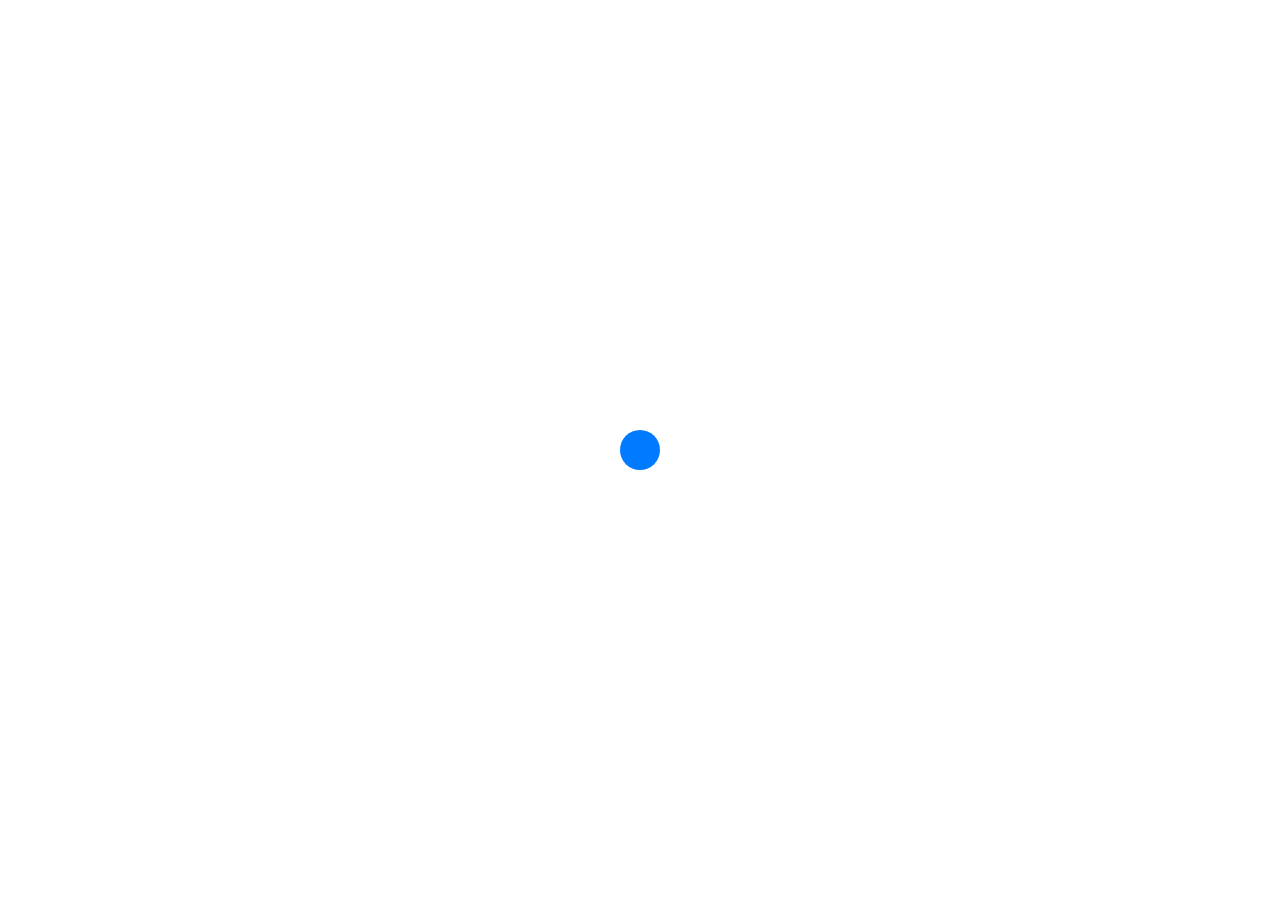
==== index.html @ 7bbad63c "initial commit" ====
<!doctype html>
<html class="no-js" lang="en">

<head>
    <meta charset="utf-8">
    <meta http-equiv="x-ua-compatible" content="ie=edge">
    <title>Card</title>
    <meta name="description" content="Testing cards">
    <meta name="viewport" content="width=device-width, initial-scale=1">
    <link rel="stylesheet" href="https://maxcdn.bootstrapcdn.com/bootstrap/4.0.0-beta/css/bootstrap.min.css" integrity="sha384-/Y6pD6FV/Vv2HJnA6t+vslU6fwYXjCFtcEpHbNJ0lyAFsXTsjBbfaDjzALeQsN6M" crossorigin="anonymous">
    <link rel="stylesheet" href="https://maxcdn.bootstrapcdn.com/font-awesome/4.7.0/css/font-awesome.min.css">
    <link rel="stylesheet" href="css/lib.min.css">
    <link rel="stylesheet" href="css/styles.css">
</head>

<body>
<div class="loader"><div class="page-loader"></div></div>

<!-- Page Content -->
<div class="page-content">
    <!-- Content -->
    <div class="content clearfix">

        <!-- Cards -->
        <div id="cards" class="container mb-2" style="padding-bottom: 1px">
            <div class="section-title col-lg-8 col-md-10 ml-auto mr-auto">
                <h3 class="mb-4 text-center">Card</h3>
            </div>

            <div class="col-md-12 ml-auto mr-auto">
                <div class="row">
                    <div class="col-lg-4 col-md-6 col-sm-12 mb-4 sm-hidden">
                    </div>

                    <div class="col-lg-4 col-md-6 col-sm-12 mb-3 sm-hidden">
                        <div class="card">
                            <img class="card-img-top" src="images/2.jpg" alt="Card image cap">
                            <div class="card-body">
                                <h4 class="card-title">Article Title</h4>
                                <span class="badge mr-2 mb-2 badge-pill badge-success">⌚3:50 PM</span>
                                <span class="badge mr-2 mb-2 badge-pill badge-info">👦Faizan Ejaz</span>
                                <p class="card-text mb-1"> Okay so the father is to bless and placed
                                    in his length hid...</p>
                                <a href="#">Read More</a>
                                <div class="row mt-1 ml-1">
                                    <span class="badge mr-2 badge-squared badge-secondary">TAG</span>
                                    <span class="badge mr-2 badge-squared badge-secondary">TAG</span>
                                    <span class="badge mr-2 badge-squared badge-secondary">TAG</span>
                                </div>
                            </div>
                        </div>
                    </div>

                    <div class="col-lg-4 col-md-6 col-sm-12 mb-4 sm-hidden">
                        
                    </div>

                </div>
            </div>
        </div>



            <div class="mb-5">
                <!-- Trigger -->
                <button type="button" class="btn btn-primary btn-pill btn-lg d-table ml-auto mr-auto" data-toggle="modal" data-target="#exampleModal">
                    ✋ Click Me!
                </button>


<!-- footer -->
    <footer class="main-footer py-5">
        <p class="text-muted text-center small p-0 mb-4">&copy;</p>
        <div class="social d-table ml-auto mr-auto">
            <a class="twitter mx-3 h4" href="" target="_blank">
                <i class="fa fa-twitter"></i>
                <span class="sr-only">View our Twitter Profile</span>
            </a>
            <a class="facebook mx-3 h4" href="" target="_blank">
                <i class="fa fa-facebook"></i>
                <span class="sr-only">View our Facebook Profile <span>
            </a>
            <a class="github mx-3 h4" href="" target="_blank">
                <i class="fa fa-instagram"></i>
                <span class="sr-only">View our Instagram Profile</span>
            </a>
        </div>
    </footer>
</div>

<!-- JavaScript -->
<script src="https://code.jquery.com/jquery-3.2.1.min.js" integrity="sha256-hwg4gsxgFZhOsEEamdOYGBf13FyQuiTwlAQgxVSNgt4=" crossorigin="anonymous"></script>
<script src="https://cdnjs.cloudflare.com/ajax/libs/popper.js/1.11.0/umd/popper.min.js" integrity="sha384-b/U6ypiBEHpOf/4+1nzFpr53nxSS+GLCkfwBdFNTxtclqqenISfwAzpKaMNFNmj4" crossorigin="anonymous"></script>
<script src="https://maxcdn.bootstrapcdn.com/bootstrap/4.0.0-beta/js/bootstrap.min.js" integrity="sha384-h0AbiXch4ZDo7tp9hKZ4TsHbi047NrKGLO3SEJAg45jXxnGIfYzk4Si90RDIqNm1" crossorigin="anonymous"></script>
<script src="js/lib.min.js"></script>
<script src="js/main.js"></script>

</body>
</html>
---- css/lib.min.css ----
@import url(https://fonts.googleapis.com/css?family=Poppins:300,400,500,600|Roboto+Mono);@media (max-width:575px){html{font-size:15px}}body{font-size:1rem;font-weight:300;color:#5a6169;background-color:#fff}a{color:#007bff;text-decoration:none}a:hover{color:#0056b3;text-decoration:underline}b,strong{font-weight:500}h1,h2,h3,h4,h5,h6{margin-top:0;margin-bottom:.5rem}.h1,.h2,.h3,.h4,.h5,.h6,h1,h2,h3,h4,h5,h6{margin-bottom:.75rem;font-family:Poppins,-apple-system,BlinkMacSystemFont,"Segoe UI",Roboto,"Helvetica Neue",Arial,sans-serif;font-weight:400;color:#212529}.h1,h1{font-size:3.052rem;letter-spacing:-.0625rem;line-height:3rem}.h2,h2{font-size:2.441rem;letter-spacing:-.0625rem;line-height:2.25rem}.h3,h3{font-size:1.953rem;line-height:2.25rem}.h4,h4{font-size:1.563rem;line-height:2rem}.h5,h5{font-size:1.25rem;line-height:1.5rem}.h6,h6{font-size:1rem;line-height:1.5rem}p+.h1,p+.h2,p+.h3,p+.h4,p+.h5,p+.h6,p+h1,p+h2,p+h3,p+h4,p+h5,p+h6{margin-top:2.25rem}.lead{line-height:1.875rem}.display-1,.display-2,.display-3,.display-4{margin-bottom:.75rem}.display-1{font-size:7.451rem;line-height:1}.display-2{font-size:5.96rem;line-height:1}.display-3{font-size:4.768rem;line-height:1}.display-4{font-size:3.815rem;line-height:1}p{margin-bottom:1.75rem}hr{margin-top:1.125rem;margin-bottom:1.125rem}.mark,mark{background-color:#fff09e}.blockquote{margin-bottom:.75rem;font-size:1.5rem}.blockquote-footer{font-size:1.125rem}.img-thumbnail{padding:0;border:none;border-radius:.375rem;box-shadow:none}.figure-img{margin-bottom:.75rem}.figure-caption{font-size:1rem}code,kbd,pre,samp{font-family:"Roboto Mono",Menlo,Monaco,Consolas,"Liberation Mono","Courier New",monospace}code{padding:.1875rem .8125rem;font-size:.75rem}kbd{padding:.1875rem .8125rem;font-size:.75rem;border-radius:.625rem;box-shadow:none}pre{margin-bottom:.75rem;font-size:.75rem;color:#212529;line-height:1.375rem}.table{margin-bottom:1.5rem}.table-striped tbody tr:nth-of-type(odd){background-color:#f7f8fb}.table-primary,.table-primary>td,.table-primary>th{background-color:#b8daff}.table-hover .table-primary:hover{background-color:#9fcdff}.table-hover .table-primary:hover>td,.table-hover .table-primary:hover>th{background-color:#9fcdff}.table-secondary,.table-secondary>td,.table-secondary>th{background-color:#d1d3d5}.table-hover .table-secondary:hover{background-color:#c4c6c9}.table-hover .table-secondary:hover>td,.table-hover .table-secondary:hover>th{background-color:#c4c6c9}.table-success,.table-success>td,.table-success>th{background-color:#beefd7}.table-hover .table-success:hover{background-color:#aaeaca}.table-hover .table-success:hover>td,.table-hover .table-success:hover>th{background-color:#aaeaca}.table-info,.table-info>td,.table-info>th{background-color:#b8ebf4}.table-hover .table-info:hover{background-color:#a2e5f1}.table-hover .table-info:hover>td,.table-hover .table-info:hover>th{background-color:#a2e5f1}.table-warning,.table-warning>td,.table-warning>th{background-color:#ffeab8}.table-hover .table-warning:hover{background-color:#ffe29f}.table-hover .table-warning:hover>td,.table-hover .table-warning:hover>th{background-color:#ffe29f}.table-danger,.table-danger>td,.table-danger>th{background-color:#eebec8}.table-hover .table-danger:hover{background-color:#e9aab7}.table-hover .table-danger:hover>td,.table-hover .table-danger:hover>th{background-color:#e9aab7}.table-light,.table-light>td,.table-light>th{background-color:#f9fafb}.table-hover .table-light:hover{background-color:#eaedf1}.table-hover .table-light:hover>td,.table-hover .table-light:hover>th{background-color:#eaedf1}.table-dark,.table-dark>td,.table-dark>th{background-color:#c1c2c3}.table-hover .table-dark:hover{background-color:#b4b5b6}.table-hover .table-dark:hover>td,.table-hover .table-dark:hover>th{background-color:#b4b5b6}.form-control{padding:.664rem 1rem;font-size:.95rem;line-height:1.125rem;color:#495057;border:1px solid #becad6;font-weight:300;border-radius:.375rem;transition:border-color 250ms cubic-bezier(.27,.01,.38,1.06),box-shadow 250ms cubic-bezier(.27,.01,.38,1.06)}.form-control:hover{border-color:#8fa4b8}.form-control:focus{color:#495057;border-color:#007bff;box-shadow:0 .313rem .719rem rgba(0,123,255,.1),0 .156rem .125rem rgba(0,0,0,.06)}.form-control:focus:hover{border-color:#007bff}.form-control::-webkit-input-placeholder{color:#868e96}.form-control:-ms-input-placeholder{color:#868e96}.form-control::placeholder{color:#868e96}.form-control:disabled,.form-control[readonly]{background-color:#f5f6f7}.form-control:disabled:hover,.form-control[readonly]:hover{cursor:not-allowed}select.form-control:hover{cursor:pointer}form .col-form-label,form .col-form-legend,form label{font-size:.95rem}form label:hover{cursor:pointer}.col-form-label{padding-top:calc(.664rem - 1px * 2);padding-bottom:calc(.664rem - 1px * 2)}.col-form-label-lg{padding-top:calc(.75rem - 1px * 2);padding-bottom:calc(.75rem - 1px * 2);font-size:1rem}.col-form-label-sm{padding-top:calc(.35rem - 1px * 2);padding-bottom:calc(.35rem - 1px * 2);font-size:.875rem}.col-form-legend{padding-top:.664rem;padding-bottom:.664rem}.form-control-plaintext{padding-top:.664rem;padding-bottom:.664rem;line-height:1.1;font-weight:300}.form-control-sm{padding:.35rem 1rem;font-size:.875rem;border-radius:.2rem}select.form-control-sm:not([size]):not([multiple]){height:calc(1.575rem + 2px)}.form-control-lg{padding:.75rem 1.75rem;font-size:1rem;border-radius:.5rem}select.form-control-lg:not([size]):not([multiple]){height:calc(2.5rem + 2px)}.form-check.disabled .form-check-label{color:#868e96}.form-check-label{padding-left:1.25rem}.form-check-input{margin-top:.313rem;margin-left:-1.25rem;margin-right:.313rem}.invalid-feedback{display:none;margin-top:.25rem;font-size:.875rem;color:#c4183c}.custom-select.is-valid,.form-control.is-valid,.was-validated .custom-select:valid,.was-validated .form-control:valid{border-color:#17c671;box-shadow:0 5px 11.5px rgba(23,198,113,.1)}.custom-select.is-valid:focus,.form-control.is-valid:focus,.was-validated .custom-select:valid:focus,.was-validated .form-control:valid:focus{box-shadow:0 5px 11.5px rgba(23,198,113,.1),0 1px 1px .1rem rgba(23,198,113,.2)}.custom-select.is-valid:focus:hover,.form-control.is-valid:focus:hover,.was-validated .custom-select:valid:focus:hover,.was-validated .form-control:valid:focus:hover{border-color:#17c671}.form-check-input.is-valid+.form-check-label,.was-validated .form-check-input:valid+.form-check-label{color:#17c671}.custom-control-input.is-valid~.custom-control-indicator,.was-validated .custom-control-input:valid~.custom-control-indicator{background-color:#57eca4;border-color:#2ae68b}.custom-control-input.is-valid~.custom-control-description,.was-validated .custom-control-input:valid~.custom-control-description{color:#17c671}.custom-select.is-valid,.was-validated .custom-select:valid{color:#17c671}.custom-file-input:focus.is-valid~.custom-file-control,.was-validated .custom-file-input:focus:valid~.custom-file-control{box-shadow:0 5px 11.5px rgba(23,198,113,.1),0 1px 1px .1rem rgba(23,198,113,.2)}.custom-file-input.is-valid~.custom-file-control,.was-validated .custom-file-input:valid~.custom-file-control{border-color:#17c671;box-shadow:0 5px 11.5px rgba(23,198,113,.1)}.custom-file-input.is-valid~.custom-file-control::before,.was-validated .custom-file-input:valid~.custom-file-control::before{background-color:#b3f6d5;border-color:#2ae68b;color:#17c671}.custom-file-input.is-valid~.custom-file-control::after,.was-validated .custom-file-input:valid~.custom-file-control::after{color:#17c671}.custom-toggle .custom-control-input:checked.is-valid~.custom-control-indicator,.was-validated .custom-toggle .custom-control-input:checked:valid~.custom-control-indicator{background:#17c671;border-color:transparent}.custom-toggle .custom-control-input:checked.is-valid~.custom-control-indicator:after,.was-validated .custom-toggle .custom-control-input:checked:valid~.custom-control-indicator:after{background:#fff}.custom-toggle .custom-control-input.is-valid~.custom-control-indicator,.was-validated .custom-toggle .custom-control-input:valid~.custom-control-indicator{background:#fff}.custom-toggle .custom-control-input.is-valid~.custom-control-indicator:after,.was-validated .custom-toggle .custom-control-input:valid~.custom-control-indicator:after{background:#eb8c95}.custom-select.is-invalid,.form-control.is-invalid,.was-validated .custom-select:invalid,.was-validated .form-control:invalid{border-color:#c4183c;box-shadow:0 5px 11.5px rgba(196,24,60,.1)}.custom-select.is-invalid:focus,.form-control.is-invalid:focus,.was-validated .custom-select:invalid:focus,.was-validated .form-control:invalid:focus{box-shadow:0 5px 11.5px rgba(196,24,60,.1),0 1px 1px .1rem rgba(196,24,60,.2)}.custom-select.is-invalid:focus:hover,.form-control.is-invalid:focus:hover,.was-validated .custom-select:invalid:focus:hover,.was-validated .form-control:invalid:focus:hover{border-color:#c4183c}.form-check-input.is-invalid+.form-check-label,.was-validated .form-check-input:invalid+.form-check-label{color:#c4183c}.custom-control-input.is-invalid~.custom-control-indicator,.was-validated .custom-control-input:invalid~.custom-control-indicator{background-color:#ea5876;border-color:#e52a51}.custom-control-input.is-invalid~.custom-control-description,.was-validated .custom-control-input:invalid~.custom-control-description{color:#c4183c}.custom-select.is-invalid,.was-validated .custom-select:invalid{color:#c4183c}.custom-file-input:focus.is-invalid~.custom-file-control,.was-validated .custom-file-input:focus:invalid~.custom-file-control{box-shadow:0 5px 11.5px rgba(196,24,60,.1),0 1px 1px .1rem rgba(196,24,60,.2)}.custom-file-input.is-invalid~.custom-file-control,.was-validated .custom-file-input:invalid~.custom-file-control{border-color:#c4183c;box-shadow:0 5px 11.5px rgba(196,24,60,.1)}.custom-file-input.is-invalid~.custom-file-control::before,.was-validated .custom-file-input:invalid~.custom-file-control::before{background-color:#f6b2c0;border-color:#e52a51;color:#c4183c}.custom-file-input.is-invalid~.custom-file-control::after,.was-validated .custom-file-input:invalid~.custom-file-control::after{color:#c4183c}.custom-toggle .custom-control-input:checked.is-invalid~.custom-control-indicator,.was-validated .custom-toggle .custom-control-input:checked:invalid~.custom-control-indicator{background:#17c671;border-color:transparent}.custom-toggle .custom-control-input:checked.is-invalid~.custom-control-indicator:after,.was-validated .custom-toggle .custom-control-input:checked:invalid~.custom-control-indicator:after{background:#fff}.custom-toggle .custom-control-input.is-invalid~.custom-control-indicator,.was-validated .custom-toggle .custom-control-input:invalid~.custom-control-indicator{background:#fff}.custom-toggle .custom-control-input.is-invalid~.custom-control-indicator:after,.was-validated .custom-toggle .custom-control-input:invalid~.custom-control-indicator:after{background:#eb8c95}.btn{font-weight:300;font-family:Poppins,-apple-system,BlinkMacSystemFont,"Segoe UI",Roboto,"Helvetica Neue",Arial,sans-serif;border:1px solid transparent;padding:.75rem 1.25rem;font-size:.875rem;line-height:1.1;border-radius:.375rem;transition:all 250ms cubic-bezier(.27,.01,.38,1.06)}.btn.hover,.btn:hover{cursor:pointer}.btn.disabled,.btn:disabled{box-shadow:none}.btn.btn-squared{border-radius:0}.btn.btn-pill{border-radius:50px}.btn-primary{background-color:#007bff;border-color:#007bff;box-shadow:none;color:#fff}.btn-primary:hover{color:#fff;background-color:#006fe6;border-color:#007bff;box-shadow:0 5px 15px rgba(0,0,0,.05),0 4px 10px rgba(0,123,255,.25)}.btn-primary.focus,.btn-primary:focus{box-shadow:0 0 0 3px rgba(0,123,255,.15),0 3px 15px rgba(0,123,255,.2),0 2px 5px rgba(0,0,0,.1)}.btn-primary.disabled,.btn-primary:disabled{background-color:#007bff;border-color:#007bff;box-shadow:none;cursor:not-allowed}.btn-primary.active,.btn-primary:active,.show>.btn-primary.dropdown-toggle{background-color:#006fe6;background-image:none;border-color:#0062cc;box-shadow:inset 0 .1875rem .625rem 0 #0062cc,inset 0 .0625rem .125rem 0 #0056b3}.btn-secondary{background-color:#5a6169;border-color:#5a6169;box-shadow:none;color:#fff}.btn-secondary:hover{color:#fff;background-color:#4e545b;border-color:#5a6169;box-shadow:0 5px 15px rgba(0,0,0,.05),0 4px 10px rgba(90,97,105,.25)}.btn-secondary.focus,.btn-secondary:focus{box-shadow:0 0 0 3px rgba(90,97,105,.15),0 3px 15px rgba(90,97,105,.2),0 2px 5px rgba(0,0,0,.1)}.btn-secondary.disabled,.btn-secondary:disabled{background-color:#5a6169;border-color:#5a6169;box-shadow:none;cursor:not-allowed}.btn-secondary.active,.btn-secondary:active,.show>.btn-secondary.dropdown-toggle{background-color:#4e545b;background-image:none;border-color:#42484e;box-shadow:inset 0 .1875rem .625rem 0 #42484e,inset 0 .0625rem .125rem 0 #373b40}.btn-success{background-color:#17c671;border-color:#17c671;box-shadow:none;color:#fff}.btn-success:hover{color:#fff;background-color:#14af64;border-color:#17c671;box-shadow:0 5px 15px rgba(0,0,0,.05),0 4px 10px rgba(23,198,113,.25)}.btn-success.focus,.btn-success:focus{box-shadow:0 0 0 3px rgba(23,198,113,.15),0 3px 15px rgba(23,198,113,.2),0 2px 5px rgba(0,0,0,.1)}.btn-success.disabled,.btn-success:disabled{background-color:#17c671;border-color:#17c671;box-shadow:none;cursor:not-allowed}.btn-success.active,.btn-success:active,.show>.btn-success.dropdown-toggle{background-color:#14af64;background-image:none;border-color:#129857;box-shadow:inset 0 .1875rem .625rem 0 #129857,inset 0 .0625rem .125rem 0 #0f814a}.btn-info{background-color:#00b8d8;border-color:#00b8d8;box-shadow:none;color:#fff}.btn-info:hover{color:#fff;background-color:#00a2bf;border-color:#00b8d8;box-shadow:0 5px 15px rgba(0,0,0,.05),0 4px 10px rgba(0,184,216,.25)}.btn-info.focus,.btn-info:focus{box-shadow:0 0 0 3px rgba(0,184,216,.15),0 3px 15px rgba(0,184,216,.2),0 2px 5px rgba(0,0,0,.1)}.btn-info.disabled,.btn-info:disabled{background-color:#00b8d8;border-color:#00b8d8;box-shadow:none;cursor:not-allowed}.btn-info.active,.btn-info:active,.show>.btn-info.dropdown-toggle{background-color:#00a2bf;background-image:none;border-color:#008da5;box-shadow:inset 0 .1875rem .625rem 0 #008da5,inset 0 .0625rem .125rem 0 #00778c}.btn-warning{background-color:#ffb400;border-color:#ffb400;box-shadow:none;color:#000}.btn-warning:hover{color:#000;background-color:#e6a200;border-color:#ffb400;box-shadow:0 5px 15px rgba(0,0,0,.05),0 4px 10px rgba(255,180,0,.25)}.btn-warning.focus,.btn-warning:focus{box-shadow:0 0 0 3px rgba(255,180,0,.15),0 3px 15px rgba(255,180,0,.2),0 2px 5px rgba(0,0,0,.1)}.btn-warning.disabled,.btn-warning:disabled{background-color:#ffb400;border-color:#ffb400;box-shadow:none;cursor:not-allowed}.btn-warning.active,.btn-warning:active,.show>.btn-warning.dropdown-toggle{background-color:#e6a200;background-image:none;border-color:#cc9000;box-shadow:inset 0 .1875rem .625rem 0 #cc9000,inset 0 .0625rem .125rem 0 #b37e00}.btn-danger{background-color:#c4183c;border-color:#c4183c;box-shadow:none;color:#fff}.btn-danger:hover{color:#fff;background-color:#ad1535;border-color:#c4183c;box-shadow:0 5px 15px rgba(0,0,0,.05),0 4px 10px rgba(196,24,60,.25)}.btn-danger.focus,.btn-danger:focus{box-shadow:0 0 0 3px rgba(196,24,60,.15),0 3px 15px rgba(196,24,60,.2),0 2px 5px rgba(0,0,0,.1)}.btn-danger.disabled,.btn-danger:disabled{background-color:#c4183c;border-color:#c4183c;box-shadow:none;cursor:not-allowed}.btn-danger.active,.btn-danger:active,.show>.btn-danger.dropdown-toggle{background-color:#ad1535;background-image:none;border-color:#97122e;box-shadow:inset 0 .1875rem .625rem 0 #97122e,inset 0 .0625rem .125rem 0 #801027}.btn-light{background-color:#e9ecef;border-color:#e9ecef;box-shadow:none;color:#3b4651}.btn-light:hover{color:#3b4651;background-color:#dadfe4;border-color:#e9ecef;box-shadow:0 5px 15px rgba(0,0,0,.05),0 4px 10px rgba(233,236,239,.25)}.btn-light.focus,.btn-light:focus{box-shadow:0 0 0 3px rgba(233,236,239,.15),0 3px 15px rgba(233,236,239,.2),0 2px 5px rgba(0,0,0,.1)}.btn-light.disabled,.btn-light:disabled{background-color:#e9ecef;border-color:#e9ecef;box-shadow:none;cursor:not-allowed}.btn-light.active,.btn-light:active,.show>.btn-light.dropdown-toggle{background-color:#dadfe4;background-image:none;border-color:#cbd3da;box-shadow:inset 0 .1875rem .625rem 0 #cbd3da,inset 0 .0625rem .125rem 0 #bdc6cf}.btn-dark{background-color:#212529;border-color:#212529;box-shadow:none;color:#fff}.btn-dark:hover{color:#fff;background-color:#16181b;border-color:#212529;box-shadow:0 5px 15px rgba(0,0,0,.05),0 4px 10px rgba(33,37,41,.25)}.btn-dark.focus,.btn-dark:focus{box-shadow:0 0 0 3px rgba(33,37,41,.15),0 3px 15px rgba(33,37,41,.2),0 2px 5px rgba(0,0,0,.1)}.btn-dark.disabled,.btn-dark:disabled{background-color:#212529;border-color:#212529;box-shadow:none;cursor:not-allowed}.btn-dark.active,.btn-dark:active,.show>.btn-dark.dropdown-toggle{background-color:#16181b;background-image:none;border-color:#0a0c0d;box-shadow:inset 0 .1875rem .625rem 0 #0a0c0d,inset 0 .0625rem .125rem 0 #000}.btn-white{background-color:#fff;border-color:#fff;box-shadow:none;color:#595959}.btn-white:hover{color:#595959;background-color:#f2f2f2;border-color:#fff;box-shadow:0 5px 15px rgba(0,0,0,.05),0 4px 10px rgba(255,255,255,.25)}.btn-white.focus,.btn-white:focus{box-shadow:0 0 0 3px rgba(255,255,255,.15),0 3px 15px rgba(255,255,255,.2),0 2px 5px rgba(0,0,0,.1)}.btn-white.disabled,.btn-white:disabled{background-color:#fff;border-color:#fff;box-shadow:none;cursor:not-allowed}.btn-white.active,.btn-white:active,.show>.btn-white.dropdown-toggle{background-color:#f2f2f2;background-image:none;border-color:#e6e6e6;box-shadow:inset 0 .1875rem .625rem 0 #e6e6e6,inset 0 .0625rem .125rem 0 #d9d9d9}.btn-black{background-color:#000;border-color:#000;box-shadow:none;color:#fff}.btn-black:hover{color:#fff;background-color:#000;border-color:#000;box-shadow:0 5px 15px rgba(0,0,0,.05),0 4px 10px rgba(0,0,0,.25)}.btn-black.focus,.btn-black:focus{box-shadow:0 0 0 3px rgba(0,0,0,.15),0 3px 15px rgba(0,0,0,.2),0 2px 5px rgba(0,0,0,.1)}.btn-black.disabled,.btn-black:disabled{background-color:#000;border-color:#000;box-shadow:none;cursor:not-allowed}.btn-black.active,.btn-black:active,.show>.btn-black.dropdown-toggle{background-color:#000;background-image:none;border-color:#000;box-shadow:inset 0 .1875rem .625rem 0 #000,inset 0 .0625rem .125rem 0 #000}.btn-outline-primary{background-color:transparent;background-image:none;border-color:#007bff}.btn-outline-primary:hover{background-color:#007bff;border-color:#007bff;box-shadow:0 5px 15px rgba(0,0,0,.05),0 4px 10px rgba(0,123,255,.25);color:#fff}.btn-outline-primary.focus,.btn-outline-primary:focus{box-shadow:0 0 0 3px rgba(0,123,255,.15),0 3px 15px rgba(0,123,255,.2),0 2px 5px rgba(0,0,0,.1)}.btn-outline-primary.disabled,.btn-outline-primary:disabled{color:#007bff;background-color:transparent;box-shadow:none}.btn-outline-primary.active,.btn-outline-primary:active,.show>.btn-outline-primary.dropdown-toggle{color:#fff;background-color:#007bff;border-color:#007bff}.btn-outline-secondary{background-color:transparent;background-image:none;border-color:#5a6169}.btn-outline-secondary:hover{background-color:#5a6169;border-color:#5a6169;box-shadow:0 5px 15px rgba(0,0,0,.05),0 4px 10px rgba(90,97,105,.25);color:#fff}.btn-outline-secondary.focus,.btn-outline-secondary:focus{box-shadow:0 0 0 3px rgba(90,97,105,.15),0 3px 15px rgba(90,97,105,.2),0 2px 5px rgba(0,0,0,.1)}.btn-outline-secondary.disabled,.btn-outline-secondary:disabled{color:#5a6169;background-color:transparent;box-shadow:none}.btn-outline-secondary.active,.btn-outline-secondary:active,.show>.btn-outline-secondary.dropdown-toggle{color:#fff;background-color:#5a6169;border-color:#5a6169}.btn-outline-success{background-color:transparent;background-image:none;border-color:#17c671}.btn-outline-success:hover{background-color:#17c671;border-color:#17c671;box-shadow:0 5px 15px rgba(0,0,0,.05),0 4px 10px rgba(23,198,113,.25);color:#fff}.btn-outline-success.focus,.btn-outline-success:focus{box-shadow:0 0 0 3px rgba(23,198,113,.15),0 3px 15px rgba(23,198,113,.2),0 2px 5px rgba(0,0,0,.1)}.btn-outline-success.disabled,.btn-outline-success:disabled{color:#17c671;background-color:transparent;box-shadow:none}.btn-outline-success.active,.btn-outline-success:active,.show>.btn-outline-success.dropdown-toggle{color:#fff;background-color:#17c671;border-color:#17c671}.btn-outline-info{background-color:transparent;background-image:none;border-color:#00b8d8}.btn-outline-info:hover{background-color:#00b8d8;border-color:#00b8d8;box-shadow:0 5px 15px rgba(0,0,0,.05),0 4px 10px rgba(0,184,216,.25);color:#fff}.btn-outline-info.focus,.btn-outline-info:focus{box-shadow:0 0 0 3px rgba(0,184,216,.15),0 3px 15px rgba(0,184,216,.2),0 2px 5px rgba(0,0,0,.1)}.btn-outline-info.disabled,.btn-outline-info:disabled{color:#00b8d8;background-color:transparent;box-shadow:none}.btn-outline-info.active,.btn-outline-info:active,.show>.btn-outline-info.dropdown-toggle{color:#fff;background-color:#00b8d8;border-color:#00b8d8}.btn-outline-warning{background-color:transparent;background-image:none;border-color:#ffb400}.btn-outline-warning:hover{background-color:#ffb400;border-color:#ffb400;box-shadow:0 5px 15px rgba(0,0,0,.05),0 4px 10px rgba(255,180,0,.25);color:#000}.btn-outline-warning.focus,.btn-outline-warning:focus{box-shadow:0 0 0 3px rgba(255,180,0,.15),0 3px 15px rgba(255,180,0,.2),0 2px 5px rgba(0,0,0,.1)}.btn-outline-warning.disabled,.btn-outline-warning:disabled{color:#ffb400;background-color:transparent;box-shadow:none}.btn-outline-warning.active,.btn-outline-warning:active,.show>.btn-outline-warning.dropdown-toggle{color:#fff;background-color:#ffb400;border-color:#ffb400}.btn-outline-danger{background-color:transparent;background-image:none;border-color:#c4183c}.btn-outline-danger:hover{background-color:#c4183c;border-color:#c4183c;box-shadow:0 5px 15px rgba(0,0,0,.05),0 4px 10px rgba(196,24,60,.25);color:#fff}.btn-outline-danger.focus,.btn-outline-danger:focus{box-shadow:0 0 0 3px rgba(196,24,60,.15),0 3px 15px rgba(196,24,60,.2),0 2px 5px rgba(0,0,0,.1)}.btn-outline-danger.disabled,.btn-outline-danger:disabled{color:#c4183c;background-color:transparent;box-shadow:none}.btn-outline-danger.active,.btn-outline-danger:active,.show>.btn-outline-danger.dropdown-toggle{color:#fff;background-color:#c4183c;border-color:#c4183c}.btn-outline-light{background-color:transparent;background-image:none;border-color:#e9ecef;color:#3b4651}.btn-outline-light:hover{background-color:#e9ecef;border-color:#e9ecef;box-shadow:0 5px 15px rgba(0,0,0,.05),0 4px 10px rgba(233,236,239,.25);color:#3b4651}.btn-outline-light.focus,.btn-outline-light:focus{box-shadow:0 0 0 3px rgba(233,236,239,.15),0 3px 15px rgba(233,236,239,.2),0 2px 5px rgba(0,0,0,.1)}.btn-outline-light.disabled,.btn-outline-light:disabled{color:#e9ecef;background-color:transparent;box-shadow:none}.btn-outline-light.active,.btn-outline-light:active,.show>.btn-outline-light.dropdown-toggle{color:#fff;background-color:#e9ecef;border-color:#e9ecef;color:#3b4651}.btn-outline-dark{background-color:transparent;background-image:none;border-color:#212529}.btn-outline-dark:hover{background-color:#212529;border-color:#212529;box-shadow:0 5px 15px rgba(0,0,0,.05),0 4px 10px rgba(33,37,41,.25);color:#fff}.btn-outline-dark.focus,.btn-outline-dark:focus{box-shadow:0 0 0 3px rgba(33,37,41,.15),0 3px 15px rgba(33,37,41,.2),0 2px 5px rgba(0,0,0,.1)}.btn-outline-dark.disabled,.btn-outline-dark:disabled{color:#212529;background-color:transparent;box-shadow:none}.btn-outline-dark.active,.btn-outline-dark:active,.show>.btn-outline-dark.dropdown-toggle{color:#fff;background-color:#212529;border-color:#212529}.btn-outline-white{background-color:transparent;background-image:none;border-color:#fff;color:#fff}.btn-outline-white:hover{background-color:#fff;border-color:#fff;box-shadow:0 5px 15px rgba(0,0,0,.05),0 4px 10px rgba(255,255,255,.25);color:#595959}.btn-outline-white.focus,.btn-outline-white:focus{box-shadow:0 0 0 3px rgba(255,255,255,.15),0 3px 15px rgba(255,255,255,.2),0 2px 5px rgba(0,0,0,.1)}.btn-outline-white.disabled,.btn-outline-white:disabled{color:#fff;background-color:transparent;box-shadow:none}.btn-outline-white.active,.btn-outline-white:active,.show>.btn-outline-white.dropdown-toggle{color:#fff;background-color:#fff;border-color:#fff}.btn-outline-white:active{color:#595959}.btn-outline-black{background-color:transparent;background-image:none;border-color:#000;color:#000}.btn-outline-black:hover{background-color:#000;border-color:#000;box-shadow:0 5px 15px rgba(0,0,0,.05),0 4px 10px rgba(0,0,0,.25);color:#fff}.btn-outline-black.focus,.btn-outline-black:focus{box-shadow:0 0 0 3px rgba(0,0,0,.15),0 3px 15px rgba(0,0,0,.2),0 2px 5px rgba(0,0,0,.1)}.btn-outline-black.disabled,.btn-outline-black:disabled{color:#000;background-color:transparent;box-shadow:none}.btn-outline-black.active,.btn-outline-black:active,.show>.btn-outline-black.dropdown-toggle{color:#000;background-color:#000;border-color:#000}.btn-outline-black:active{color:#fff}.btn-link{font-weight:300;color:#007bff}.btn-link:focus,.btn-link:hover{color:#0056b3;text-decoration:underline}.btn-link:disabled{color:#868e96}.btn-group-lg>.btn,.btn-lg{padding:.75rem 1.75rem;font-size:1.125rem;line-height:1.5;border-radius:.5rem}.btn-group-sm>.btn,.btn-sm{padding:.35rem 1rem;font-size:.75rem;line-height:1.5;border-radius:.2rem}.btn-block+.btn-block{margin-top:.5rem}.fade{transition:opacity .2s ease-in-out}.collapsing{transition:height 350ms ease-in-out}i.material-icons{font-size:inherit;position:relative;top:2px}.dropdown-menu{min-width:10rem;padding:.5rem 0;margin:0 0 0;font-size:1rem;color:#5a6169;border:1px solid rgba(0,0,0,.05);border-radius:.375rem;box-shadow:0 .5rem 4rem rgba(0,0,0,.11),0 10px 20px rgba(0,0,0,.05),0 2px 3px rgba(0,0,0,.06)}.dropdown-divider{height:0;margin:.75rem 0;overflow:hidden;border-top:1px solid #e9ecef}.dropdown-item{padding:.5rem 1.25rem;font-weight:300;color:#212529;font-size:.9375rem;transition:background-color 250ms cubic-bezier(.27,.01,.38,1.06),color 250ms cubic-bezier(.27,.01,.38,1.06)}.dropdown-item:focus,.dropdown-item:hover{color:#16181b;background-color:#eceeef}.dropdown-item.active,.dropdown-item:active{color:#16181b;background-color:#c3c7cc}.dropdown-item.disabled,.dropdown-item:disabled{color:#868e96}.dropdown-header{padding:.5rem 1.25rem;font-size:.875rem;color:#868e96}.btn+.dropdown-toggle-split{padding-right:.75rem;padding-left:.75rem}.btn-group-sm>.btn+.dropdown-toggle-split,.btn-sm+.dropdown-toggle-split{padding-right:.75rem;padding-left:.75rem}.btn-group-lg>.btn+.dropdown-toggle-split,.btn-lg+.dropdown-toggle-split{padding-right:1.3125rem;padding-left:1.3125rem}.btn-group.show .dropdown-toggle{box-shadow:inset 0 3px 5px rgba(0,0,0,.125)}.input-group[class*=with-addon-icon]{position:relative}.input-group[class*=with-addon-icon] .input-group-addon{position:absolute;background:0 0;border:none;z-index:100}.input-group[class*=with-addon-icon] .form-control{border-radius:.375rem}.input-group.with-addon-icon-left .form-control{padding-left:40px}.input-group.with-addon-icon-left .input-group-addon{left:0}.input-group.with-addon-icon-right .form-control{padding-right:40px}.input-group.with-addon-icon-right .input-group-addon{right:0}.input-group-addon{padding:12px 14px;font-weight:300;line-height:1.1;color:#abb6bf;background-color:#f9fafb;border:1px solid #becad6;border-radius:.375rem}.input-group-addon.form-control-sm{padding:.35rem 1rem;font-size:.875rem;border-radius:.2rem}.input-group-addon.form-control-lg{padding:.75rem 1.75rem;font-size:1rem;border-radius:.5rem}.input-group-addon.with-icon{background:#fff}.input-group-addon i.material-icons{top:0}.input-group-btn>.btn+.btn{margin-left:-1px}.input-group-btn:not(:last-child)>.btn,.input-group-btn:not(:last-child)>.btn-group{margin-right:-1px}.input-group-btn:not(:first-child)>.btn,.input-group-btn:not(:first-child)>.btn-group{margin-left:-1px}.custom-control{min-height:1.5rem;padding-left:1.688rem}.custom-control .custom-control-description{transition:color 250ms cubic-bezier(.27,.01,.38,1.06)}.custom-control:hover{cursor:pointer}.custom-control-input:checked~.custom-control-indicator{color:#fff;background-color:#007bff;border-color:transparent;box-shadow:none}.custom-control-input:focus~.custom-control-indicator{box-shadow:none}.custom-control-input:active~.custom-control-indicator{color:#fff;background-color:#b3d7ff;box-shadow:none}.custom-control-input:disabled~.custom-control-indicator{background-color:#e9ecef}.custom-control-input:disabled~.custom-control-description{color:#868e96}.custom-control-indicator{top:.1875rem;width:1.125rem;height:1.125rem;background-color:#fff;border:1px solid #becad6;transition:all 250ms cubic-bezier(.27,.01,.38,1.06)}.custom-checkbox .custom-control-indicator{border-radius:2px}.custom-checkbox .custom-control-indicator:after{content:'';position:absolute;top:2px;left:6px;width:5px;height:11px;opacity:0;-webkit-transform:rotate(45deg) scale(0);transform:rotate(45deg) scale(0);border-right:2px solid #fff;border-bottom:2px solid #fff;transition:all 250ms cubic-bezier(.27,.01,.38,1.06);transition-delay:.1s}.custom-checkbox .custom-control-input:checked~.custom-control-indicator{background-image:none}.custom-checkbox .custom-control-input:checked~.custom-control-indicator:after{opacity:1;-webkit-transform:rotate(45deg) scale(1);transform:rotate(45deg) scale(1)}.custom-checkbox .custom-control-input:indeterminate~.custom-control-indicator{background-color:#007bff;box-shadow:none}.custom-checkbox .custom-control-input:focus~.custom-control-indicator{box-shadow:0 .313rem .719rem rgba(0,123,255,.1),0 .156rem .125rem rgba(0,0,0,.06)}.custom-checkbox .custom-control-input:disabled~.custom-control-indicator{border-color:#becad6}.custom-checkbox .custom-control-input:disabled~.custom-control-indicator:after{border-color:#a8aeb4}.custom-radio .custom-control-indicator{border-radius:50%}.custom-radio .custom-control-indicator:after{content:'';position:absolute;border-radius:50%;background:#fff;width:1.125rem;height:1.125rem;top:-1px;left:-1px;opacity:0;-webkit-transform:scale(0);transform:scale(0);transition:all 250ms cubic-bezier(.27,.01,.38,1.06);transition-delay:.1s}.custom-radio .custom-control-input:checked~.custom-control-indicator{background-image:none}.custom-radio .custom-control-input:checked~.custom-control-indicator:after{opacity:1;-webkit-transform:scale(.4);transform:scale(.4)}.custom-radio .custom-control-input:focus~.custom-control-indicator{box-shadow:0 .313rem .719rem rgba(0,123,255,.1),0 .156rem .125rem rgba(0,0,0,.06)}.custom-radio .custom-control-input:disabled~.custom-control-indicator{border-color:#becad6}.custom-radio .custom-control-input:disabled~.custom-control-indicator:after{background:#a8aeb4}.custom-controls-stacked .custom-control{margin-bottom:.25rem}.custom-select{height:calc(2.428rem + 2px);padding:.375rem 1.75rem .375rem .75rem;line-height:1.2;color:#495057;font-size:.95rem;font-weight:300;background:#fff url("data:image/svg+xml;charset=utf8,%3Csvg xmlns='http://www.w3.org/2000/svg' viewBox='0 0 4 5'%3E%3Cpath fill='%23333' d='M2 0L0 2h4zm0 5L0 3h4z'/%3E%3C/svg%3E") no-repeat right .75rem center;background-size:8px 10px;border:1px solid #becad6;transition:border-color 250ms cubic-bezier(.27,.01,.38,1.06),box-shadow 250ms cubic-bezier(.27,.01,.38,1.06);border-radius:.375rem}.custom-select:hover{border-color:#8fa4b8}.custom-select:focus{color:#495057;border-color:#007bff;box-shadow:0 .313rem .719rem rgba(0,123,255,.1),0 .156rem .125rem rgba(0,0,0,.06)}.custom-select:focus:hover{border-color:#007bff}.custom-select:focus{border-color:#007bff;box-shadow:0 .313rem .719rem rgba(0,123,255,.1),0 .156rem .125rem rgba(0,0,0,.06)}.custom-select:focus::-ms-value{color:#495057;background-color:#fff}.custom-select:disabled{color:#868e96;background-color:#e9ecef}.custom-select:hover{cursor:pointer;border-color:#8fa4b8}.custom-select-sm{height:calc(1.575rem + 2px);padding-top:.375rem;padding-bottom:.375rem;font-size:75%}.custom-file{height:calc(2.428rem + 2px);font-size:.95rem;transition:border-color 250ms cubic-bezier(.27,.01,.38,1.06),box-shadow 250ms cubic-bezier(.27,.01,.38,1.06)}.custom-file-input{min-width:14rem;height:calc(2.428rem + 2px)}.custom-file-input:focus~.custom-file-control{color:#495057;border-color:#007bff;box-shadow:0 .313rem .719rem rgba(0,123,255,.1),0 .156rem .125rem rgba(0,0,0,.06)}.custom-file-input:focus~.custom-file-control:before{color:#007bff;background:#e6f2ff;border-color:#007bff}.custom-file-input:focus~.custom-file-control:hover{border-color:#007bff}.custom-file-input:hover{cursor:pointer}.custom-file-input:hover~.custom-file-control,.custom-file-input:hover~.custom-file-control:before{border-color:#8fa4b8}.custom-file-input:disabled+.custom-file-control{color:#868e96;background-color:#f8f9fa}.custom-file-control{height:calc(2.428rem + 2px);padding:.5rem 1rem;line-height:1.5;color:#495057;font-weight:300;background-color:#fff;border:1px solid #becad6;transition:box-shadow 250ms cubic-bezier(.27,.01,.38,1.06),border-color 250ms cubic-bezier(.27,.01,.38,1.06);border-radius:.375rem}.custom-file-control::before{top:-1px;right:-1px;bottom:-1px;height:calc(2.428rem + 2px);padding:.5rem 1rem;line-height:1.5;color:#495057;background-color:#e9ecef;border:1px solid #becad6;border-radius:0 .375rem .375rem 0;transition:background 250ms cubic-bezier(.27,.01,.38,1.06),color 250ms cubic-bezier(.27,.01,.38,1.06),border-color 250ms cubic-bezier(.27,.01,.38,1.06)}.custom-toggle{padding-left:60px}.custom-toggle .custom-control-indicator{position:absolute;top:0;left:0;width:50px;height:28px;background:#fff;display:block;border-radius:100px;border:1px solid #becad6;opacity:.99}.custom-toggle .custom-control-indicator:hover{cursor:pointer}.custom-toggle .custom-control-indicator:after{content:'';position:absolute;top:3px;left:3px;width:20px;height:20px;background:#becad6;border-radius:100px;transition:.3s}.custom-toggle .custom-control-input:disabled:active+.custom-control-indicator:after{width:20px}.custom-toggle .custom-control-input:disabled:active+.custom-control-indicator,.custom-toggle .custom-control-input:disabled:checked+.custom-control-indicator{background-color:#e9ecef}.custom-toggle .custom-control-input:active+.custom-control-indicator{background-color:#fff}.custom-toggle .custom-control-input:checked+.custom-control-indicator{background:#17c671}.custom-toggle .custom-control-input:checked+.custom-control-indicator:after{background:#fff}.custom-toggle .custom-control-input:checked+.custom-control-indicator:after{left:46px;-webkit-transform:translateX(-100%);transform:translateX(-100%)}.custom-toggle .custom-control-input:active+.custom-control-indicator:after{width:26px}.custom-toggle .custom-control-input:disabled:checked+.custom-control-indicator{border-color:#becad6}.custom-toggle .custom-control-input:disabled:checked+.custom-control-indicator:after{background:#becad6}.custom-slider-input{display:none}.nav{font-size:.875rem;font-family:Poppins,-apple-system,BlinkMacSystemFont,"Segoe UI",Roboto,"Helvetica Neue",Arial,sans-serif}.nav-link{padding:.625rem 1.125rem;transition:all 250ms cubic-bezier(.27,.01,.38,1.06)}.nav-tabs{border-bottom:1px solid #d1d4d8}.nav-tabs .nav-item{margin-bottom:-1px}.nav-tabs .nav-link{border-top-left-radius:.375rem;border-top-right-radius:.375rem}.nav-tabs .nav-link:focus,.nav-tabs .nav-link:hover{border-color:#e9ecef #e9ecef #d1d4d8}.nav-tabs .nav-link.disabled{color:#868e96}.nav-tabs .nav-link.disabled:hover{cursor:not-allowed;border-color:transparent}.nav-tabs .nav-link:hover{border-color:#e7e9ea}.nav-tabs .nav-item.show .nav-link,.nav-tabs .nav-link.active{color:#495057;background-color:#fff;border-color:#ddd #ddd #fff}.nav-pills .nav-link{border-radius:.375rem}.nav-pills .nav-link.active,.nav-pills .nav-link.active:hover,.show>.nav-pills .nav-link{color:#fff;background-color:#007bff}.nav-pills .nav-link:hover{background-color:#fdfdfd}.nav-outlined-pills .nav-link{border-radius:.375rem;border:1px solid transparent}.nav-outlined-pills .nav-link.active,.show>.nav-outlined-pills .nav-link{background:0 0;color:#007bff;border-color:#007bff}.nav-outlined-pills .nav-link:hover{border-color:#e7e9ea}.nav-blue .nav-link.active{background-color:#007bff;border-color:#0074f0;color:#fff}.nav-blue .nav-link{color:#007bff}.nav-blue.nav-outlined-pills .nav-link.active{background:0 0;border-color:#3395ff;color:#007bff}.nav-blue.nav-outlined-pills .nav-link.active:hover{border-color:#3395ff}.nav-blue.nav-outlined-pills .nav-link{color:#007bff}.nav-indigo .nav-link.active{background-color:#674eec;border-color:#5b40eb;color:#fff}.nav-indigo .nav-link{color:#674eec}.nav-indigo.nav-outlined-pills .nav-link.active{background:0 0;border-color:#8f7cf1;color:#674eec}.nav-indigo.nav-outlined-pills .nav-link.active:hover{border-color:#8f7cf1}.nav-indigo.nav-outlined-pills .nav-link{color:#674eec}.nav-purple .nav-link.active{background-color:#8445f7;border-color:#7a36f6;color:#fff}.nav-purple .nav-link{color:#8445f7}.nav-purple.nav-outlined-pills .nav-link.active{background:0 0;border-color:#a476f9;color:#8445f7}.nav-purple.nav-outlined-pills .nav-link.active:hover{border-color:#a476f9}.nav-purple.nav-outlined-pills .nav-link{color:#8445f7}.nav-pink .nav-link.active{background-color:#ff4169;border-color:#ff325d;color:#fff}.nav-pink .nav-link{color:#ff4169}.nav-pink.nav-outlined-pills .nav-link.active{background:0 0;border-color:#ff7491;color:#ff4169}.nav-pink.nav-outlined-pills .nav-link.active:hover{border-color:#ff7491}.nav-pink.nav-outlined-pills .nav-link{color:#ff4169}.nav-red .nav-link.active{background-color:#c4183c;border-color:#b61638;color:#fff}.nav-red .nav-link{color:#c4183c}.nav-red.nav-outlined-pills .nav-link.active{background:0 0;border-color:#e52a51;color:#c4183c}.nav-red.nav-outlined-pills .nav-link.active:hover{border-color:#e52a51}.nav-red.nav-outlined-pills .nav-link{color:#c4183c}.nav-orange .nav-link.active{background-color:#fb7906;border-color:#ee7204;color:#fff}.nav-orange .nav-link{color:#fb7906}.nav-orange.nav-outlined-pills .nav-link.active{background:0 0;border-color:#fc9438;color:#fb7906}.nav-orange.nav-outlined-pills .nav-link.active:hover{border-color:#fc9438}.nav-orange.nav-outlined-pills .nav-link{color:#fb7906}.nav-yellow .nav-link.active{background-color:#ffb400;border-color:#f0a900;color:#000}.nav-yellow .nav-link{color:#ffb400}.nav-yellow.nav-outlined-pills .nav-link.active{background:0 0;border-color:#ffc333;color:#ffb400}.nav-yellow.nav-outlined-pills .nav-link.active:hover{border-color:#ffc333}.nav-yellow.nav-outlined-pills .nav-link{color:#ffb400}.nav-green .nav-link.active{background-color:#17c671;border-color:#15b869;color:#fff}.nav-green .nav-link{color:#17c671}.nav-green.nav-outlined-pills .nav-link.active{background:0 0;border-color:#2ae68b;color:#17c671}.nav-green.nav-outlined-pills .nav-link.active:hover{border-color:#2ae68b}.nav-green.nav-outlined-pills .nav-link{color:#17c671}.nav-teal .nav-link.active{background-color:#1adba2;border-color:#18cd98;color:#000}.nav-teal .nav-link{color:#1adba2}.nav-teal.nav-outlined-pills .nav-link.active{background:0 0;border-color:#40e8b7;color:#1adba2}.nav-teal.nav-outlined-pills .nav-link.active:hover{border-color:#40e8b7}.nav-teal.nav-outlined-pills .nav-link{color:#1adba2}.nav-cyan .nav-link.active{background-color:#00b8d8;border-color:#00abc9;color:#fff}.nav-cyan .nav-link{color:#00b8d8}.nav-cyan.nav-outlined-pills .nav-link.active{background:0 0;border-color:#0cdbff;color:#00b8d8}.nav-cyan.nav-outlined-pills .nav-link.active:hover{border-color:#0cdbff}.nav-cyan.nav-outlined-pills .nav-link{color:#00b8d8}.nav-white .nav-link.active{background-color:#fff;border-color:#f7f7f7;color:#595959}.nav-white .nav-link{color:#fff}.nav-white.nav-outlined-pills .nav-link.active{background:0 0;border-color:#fff;color:#fff}.nav-white.nav-outlined-pills .nav-link.active:hover{border-color:#fff}.nav-white.nav-outlined-pills .nav-link{color:#fff}.nav-gray .nav-link.active{background-color:#868e96;border-color:#7e868f;color:#fff}.nav-gray .nav-link{color:#868e96}.nav-gray.nav-outlined-pills .nav-link.active{background:0 0;border-color:#a1a8ae;color:#868e96}.nav-gray.nav-outlined-pills .nav-link.active:hover{border-color:#a1a8ae}.nav-gray.nav-outlined-pills .nav-link{color:#868e96}.nav-gray-dark .nav-link.active{background-color:#343a40;border-color:#2d3238;color:#fff}.nav-gray-dark .nav-link{color:#343a40}.nav-gray-dark.nav-outlined-pills .nav-link.active{background:0 0;border-color:#4b545c;color:#343a40}.nav-gray-dark.nav-outlined-pills .nav-link.active:hover{border-color:#4b545c}.nav-gray-dark.nav-outlined-pills .nav-link{color:#343a40}.navbar{padding:.75rem 1.5rem}.navbar-brand{padding-top:.625rem;padding-bottom:.625rem;margin-right:1.5rem;font-size:1rem;font-family:Poppins,-apple-system,BlinkMacSystemFont,"Segoe UI",Roboto,"Helvetica Neue",Arial,sans-serif;font-weight:400}.navbar-text{padding-top:.625rem;padding-bottom:.625rem}.navbar-toggler{padding:.5rem .5rem;font-size:1rem;background:#fff;border:1px solid transparent;border-radius:.375rem}@media (min-width:576px){.navbar-expand-sm .navbar-nav .nav-link{padding-right:.625rem;padding-left:.625rem}}@media (min-width:768px){.navbar-expand-md .navbar-nav .nav-link{padding-right:.625rem;padding-left:.625rem}}@media (min-width:992px){.navbar-expand-lg .navbar-nav .nav-link{padding-right:.625rem;padding-left:.625rem}}@media (min-width:1200px){.navbar-expand-xl .navbar-nav .nav-link{padding-right:.625rem;padding-left:.625rem}}.navbar-expand .navbar-nav .nav-link{padding-right:.625rem;padding-left:.625rem}.navbar-light .navbar-brand{color:rgba(0,0,0,.9)}.navbar-light .navbar-brand:focus,.navbar-light .navbar-brand:hover{color:rgba(0,0,0,.9)}.navbar-light .navbar-nav .nav-link{color:rgba(0,0,0,.5)}.navbar-light .navbar-nav .nav-link:focus,.navbar-light .navbar-nav .nav-link:hover{color:rgba(0,0,0,.7)}.navbar-light .navbar-nav .nav-link.disabled{color:rgba(0,0,0,.3)}.navbar-light .navbar-nav .active>.nav-link,.navbar-light .navbar-nav .nav-link.active,.navbar-light .navbar-nav .nav-link.show,.navbar-light .navbar-nav .show>.nav-link{color:rgba(0,0,0,.9)}.navbar-light .navbar-toggler{color:rgba(0,0,0,.5);border-color:rgba(0,0,0,.1);background:0 0}.navbar-light .navbar-toggler-icon{background-image:url("data:image/svg+xml;charset=utf8,%3Csvg viewBox='0 0 30 30' xmlns='http://www.w3.org/2000/svg'%3E%3Cpath stroke='rgba(0, 0, 0, 0.5)' stroke-width='2' stroke-linecap='round' stroke-miterlimit='10' d='M4 7h22M4 15h22M4 23h22'/%3E%3C/svg%3E")}.navbar-light .navbar-text{color:rgba(0,0,0,.5)}.navbar-dark .navbar-brand{color:#fff}.navbar-dark .navbar-brand:focus,.navbar-dark .navbar-brand:hover{color:#fff}.navbar-dark .navbar-nav .nav-link{color:rgba(255,255,255,.5)}.navbar-dark .navbar-nav .nav-link:focus,.navbar-dark .navbar-nav .nav-link:hover{color:rgba(255,255,255,.75)}.navbar-dark .navbar-nav .nav-link.disabled{color:rgba(255,255,255,.25)}.navbar-dark .navbar-nav .active>.nav-link,.navbar-dark .navbar-nav .nav-link.active,.navbar-dark .navbar-nav .nav-link.show,.navbar-dark .navbar-nav .show>.nav-link{color:#fff}.navbar-dark .navbar-toggler{color:rgba(255,255,255,.5);border-color:rgba(255,255,255,.1);background:0 0}.navbar-dark .navbar-toggler-icon{background-image:url("data:image/svg+xml;charset=utf8,%3Csvg viewBox='0 0 30 30' xmlns='http://www.w3.org/2000/svg'%3E%3Cpath stroke='rgba(255, 255, 255, 0.5)' stroke-width='2' stroke-linecap='round' stroke-miterlimit='10' d='M4 7h22M4 15h22M4 23h22'/%3E%3C/svg%3E")}.navbar-dark .navbar-text{color:rgba(255,255,255,.5)}.card{background-color:#fff;border:none;border-radius:.625rem;box-shadow:0 .46875rem 2.1875rem rgba(90,97,105,.1),0 .9375rem 1.40625rem rgba(90,97,105,.1),0 .25rem .53125rem rgba(90,97,105,.12),0 .125rem .1875rem rgba(90,97,105,.1)}.card .card-text{margin-bottom:1.5625rem}.card a:hover{text-decoration:none}.card-body{padding:1.875rem}.card-title{font-weight:500;margin-bottom:.75rem}.card-link{font-family:Poppins,-apple-system,BlinkMacSystemFont,"Segoe UI",Roboto,"Helvetica Neue",Arial,sans-serif}.card-link+.card-link{margin-left:1.875rem}.card>.list-group:first-child .list-group-item:first-child{border-top-left-radius:.625rem;border-top-right-radius:.625rem}.card>.list-group:last-child .list-group-item:last-child{border-bottom-right-radius:.625rem;border-bottom-left-radius:.625rem}.card .list-group-item{padding:.8125rem 1.875rem}.card-header{padding:1.09375rem 1.875rem;background-color:rgba(90,97,105,.06);border-bottom:none}.card-header:first-child{border-radius:.625rem .625rem 0 0}.card-footer{padding:1.09375rem 1.875rem;background-color:rgba(90,97,105,.06);border-top:none}.card-footer:last-child{border-radius:0 0 .625rem .625rem}.card-header-tabs{margin-bottom:-1rem;border-bottom:0}.card-header-tabs .nav-link:hover{border-bottom:transparent}.card-img-overlay{padding:1.875rem 2.1875rem;background:rgba(90,97,105,.5);border-radius:.625rem}.card-img-overlay .card-title{color:#fff}.card-img{border-radius:.625rem}.card-img-top{border-top-left-radius:.625rem;border-top-right-radius:.625rem}.card-img-bottom{border-bottom-right-radius:.625rem;border-bottom-left-radius:.625rem}@media (min-width:576px){.card-deck{margin-right:-.9375rem;margin-left:-.9375rem}.card-deck .card{margin-right:.9375rem;margin-left:.9375rem}}@media (min-width:576px){.card-group{box-shadow:0 .46875rem 2.1875rem rgba(90,97,105,.1),0 .9375rem 1.40625rem rgba(90,97,105,.1),0 .25rem .53125rem rgba(90,97,105,.12),0 .125rem .1875rem rgba(90,97,105,.1);border-bottom-right-radius:.625rem;border-bottom-left-radius:.625rem}.card-group .card{box-shadow:none}.card-group .card .card-body{border-right:1px solid #e7e9ea}.card-group .card .card-footer{border-radius:0;border-right:1px solid #e7e9ea}.card-group .card:first-child .card-footer{border-bottom-left-radius:.625rem}.card-group .card:last-child{border-right:none}.card-group .card:last-child .card-footer{border-bottom-right-radius:.625rem;border:none}.card-group .card:first-child{border-top-right-radius:0;border-bottom-right-radius:0}.card-group .card:first-child .card-img-top{border-top-right-radius:0}.card-group .card:first-child .card-img-bottom{border-bottom-right-radius:0}.card-group .card:last-child{border-top-left-radius:0;border-bottom-left-radius:0}.card-group .card:last-child .card-img-top{border-top-left-radius:0}.card-group .card:last-child .card-img-bottom{border-bottom-left-radius:0}.card-group .card:not(:first-child):not(:last-child){border-radius:0}.card-group .card:not(:first-child):not(:last-child) .card-img-bottom,.card-group .card:not(:first-child):not(:last-child) .card-img-top{border-radius:0}}.card-columns .card{margin-bottom:2.1875rem}@media (min-width:576px){.card-columns{-webkit-column-count:3;column-count:3;-webkit-column-gap:1.25rem;column-gap:1.25rem}}.pagination{border-radius:.375rem;font-family:Poppins,-apple-system,BlinkMacSystemFont,"Segoe UI",Roboto,"Helvetica Neue",Arial,sans-serif;font-size:.875rem}.page-item{box-shadow:0 .125rem .9375rem rgba(90,97,105,.1),0 .125rem .1875rem rgba(90,97,105,.15)}.page-item:first-child{border-top-left-radius:.375rem;border-bottom-left-radius:.375rem;overflow:hidden}.page-item:last-child{border-top-right-radius:.375rem;border-bottom-right-radius:.375rem;overflow:hidden}.page-item:last-child .page-link{border-right:none}.page-item.active .page-link{color:#fff;background-color:#007bff;border-color:#007bff}.page-item.disabled .page-link{color:#a8aeb4;background-color:#fff;border-color:#dfe1e3}.page-link{padding:.5rem .75rem;line-height:1.25;color:#007bff;background-color:#fff;border:none;margin:0;border:none;border-right:1px solid #dfe1e3;transition:all 250ms cubic-bezier(.27,.01,.38,1.06)}.page-link:focus,.page-link:hover{color:#0056b3;background-color:#f5f5f6;border-color:#dfe1e3}.pagination-lg .page-link{padding:.9375rem 1.5625rem;font-size:1rem;line-height:1.5}.pagination-lg .page-item:first-child .page-link{border-top-left-radius:.5rem;border-bottom-left-radius:.5rem}.pagination-lg .page-item:last-child .page-link{border-top-right-radius:.5rem;border-bottom-right-radius:.5rem}.pagination-sm .page-link{padding:.25rem .6875rem;font-size:.875rem;line-height:1.5}.pagination-sm .page-item:first-child .page-link{border-top-left-radius:.2rem;border-bottom-left-radius:.2rem}.pagination-sm .page-item:last-child .page-link{border-top-right-radius:.2rem;border-bottom-right-radius:.2rem}.badge{padding:.375rem .5rem;font-size:75%;font-weight:500;font-family:-apple-system,BlinkMacSystemFont,"Segoe UI",Roboto,"Helvetica Neue",Arial,sans-serif;color:#fff;border-radius:.375rem}a.badge{transition:all 250ms cubic-bezier(.27,.01,.38,1.06)}.badge-pill{border-radius:10rem}.badge-squared{border-radius:0}.badge-primary{color:#fff;background-color:#007bff}.badge-primary[href]:focus,.badge-primary[href]:hover{color:#fff;text-decoration:none;background-color:#0062cc}.badge-outline-primary{background:0 0;border:1px solid #007bff;color:#007bff}.badge-secondary{color:#fff;background-color:#5a6169}.badge-secondary[href]:focus,.badge-secondary[href]:hover{color:#fff;text-decoration:none;background-color:#42484e}.badge-outline-secondary{background:0 0;border:1px solid #5a6169;color:#5a6169}.badge-success{color:#fff;background-color:#17c671}.badge-success[href]:focus,.badge-success[href]:hover{color:#fff;text-decoration:none;background-color:#129857}.badge-outline-success{background:0 0;border:1px solid #17c671;color:#17c671}.badge-info{color:#fff;background-color:#00b8d8}.badge-info[href]:focus,.badge-info[href]:hover{color:#fff;text-decoration:none;background-color:#008da5}.badge-outline-info{background:0 0;border:1px solid #00b8d8;color:#00b8d8}.badge-warning{color:#000;background-color:#ffb400}.badge-warning[href]:focus,.badge-warning[href]:hover{color:#000;text-decoration:none;background-color:#cc9000}.badge-outline-warning{background:0 0;border:1px solid #ffb400;color:#ffb400}.badge-danger{color:#fff;background-color:#c4183c}.badge-danger[href]:focus,.badge-danger[href]:hover{color:#fff;text-decoration:none;background-color:#97122e}.badge-outline-danger{background:0 0;border:1px solid #c4183c;color:#c4183c}.badge-light{color:#3b4651;background-color:#e9ecef}.badge-light[href]:focus,.badge-light[href]:hover{color:#3b4651;text-decoration:none;background-color:#cbd3da}.badge-outline-light{background:0 0;border:1px solid #e9ecef;color:#e9ecef;color:#3b4651}.badge-dark{color:#fff;background-color:#212529}.badge-dark[href]:focus,.badge-dark[href]:hover{color:#fff;text-decoration:none;background-color:#0a0c0d}.badge-outline-dark{background:0 0;border:1px solid #212529;color:#212529}.jumbotron{padding:38px 42px;margin-bottom:2rem;background-color:#eceeef;border-radius:.5rem}@media (min-width:576px){.jumbotron{padding:4rem 2rem}}.alert{padding:.75rem 1.25rem;margin-bottom:1rem;border:none;border-radius:0}.alert-link{font-weight:500}.alert-dismissible .close{top:-.75rem;right:-1.25rem;padding:.75rem 1.25rem;transition:all 250ms cubic-bezier(.27,.01,.38,1.06)}.alert-dismissible .close:hover{cursor:pointer}.alert-primary{color:#f5faff;background-color:#007bff}.alert-primary .alert-link{color:#f5faff}.alert-secondary{color:#d9dcdf;background-color:#5a6169}.alert-secondary .alert-link{color:#d9dcdf}.alert-success{color:#d7fae9;background-color:#17c671}.alert-success .alert-link{color:#d7fae9}.alert-info{color:#cef8ff;background-color:#00b8d8}.alert-info .alert-link{color:#cef8ff}.alert-warning{color:#fffcf5;background-color:#ffb400}.alert-warning .alert-link{color:#fffcf5}.alert-danger{color:#fad7de;background-color:#c4183c}.alert-danger .alert-link{color:#fad7de}.alert-light{color:#fff;background-color:#e9ecef;color:#3b4651}.alert-light .alert-link{color:#fff}.alert-light .alert-link{color:#3b4651}.alert-dark{color:#959faa;background-color:#212529}.alert-dark .alert-link{color:#959faa}.progress-wrapper{position:relative;color:#5a6169}.progress-wrapper .progress-label{font-size:.8125rem}.progress-wrapper .progress-value{position:absolute;top:6px;right:0;color:#5a6169}.progress{font-size:.625rem;line-height:.625rem;background-color:#f5f5f6;margin-top:6px;border-radius:1.25rem;box-shadow:inset 0 .1rem .1rem rgba(90,97,105,.15)}.progress-sm{height:.3125rem}.progress-lg{height:.9375rem}.progress-lg .progress-bar{height:.9375rem}.progress-bar{height:.625rem;line-height:.625rem;color:#fff;background-color:#007bff;transition:width .6s ease}.progress-bar-striped{background-image:linear-gradient(45deg,rgba(255,255,255,.15) 25%,transparent 25%,transparent 50%,rgba(255,255,255,.15) 50%,rgba(255,255,255,.15) 75%,transparent 75%,transparent);background-size:.625rem .625rem}.progress-bar-animated{-webkit-animation:progress-bar-stripes 1s linear infinite;animation:progress-bar-stripes 1s linear infinite}.list-group-item-action{color:#5a6169;transition:all 250ms cubic-bezier(.27,.01,.38,1.06)}.list-group-item-action:focus,.list-group-item-action:hover{color:#5a6169;background-color:#f7f8f8}.list-group-item-action:active{color:#5a6169;background-color:#eceeef}.list-group-item{padding:.75rem 1.25rem;margin-bottom:-1px;background-color:#fff;border:1px solid rgba(0,0,0,.125)}.list-group-item:first-child{border-top-left-radius:.375rem;border-top-right-radius:.375rem}.list-group-item:last-child{border-bottom-right-radius:.375rem;border-bottom-left-radius:.375rem}.list-group-item.disabled,.list-group-item:disabled{color:#868e96;background-color:#fff}.list-group-item.active{color:#fff;background-color:#007bff;border-color:#007bff}.list-group-item-primary{color:#004085;background-color:#b8daff}a.list-group-item-primary,button.list-group-item-primary{color:#004085}a.list-group-item-primary:focus,a.list-group-item-primary:hover,button.list-group-item-primary:focus,button.list-group-item-primary:hover{color:#004085;background-color:#9fcdff}a.list-group-item-primary.active,button.list-group-item-primary.active{background-color:#004085;border-color:#004085}.list-group-item-secondary{color:#2f3237;background-color:#d1d3d5}a.list-group-item-secondary,button.list-group-item-secondary{color:#2f3237}a.list-group-item-secondary:focus,a.list-group-item-secondary:hover,button.list-group-item-secondary:focus,button.list-group-item-secondary:hover{color:#2f3237;background-color:#c4c6c9}a.list-group-item-secondary.active,button.list-group-item-secondary.active{background-color:#2f3237;border-color:#2f3237}.list-group-item-success{color:#0c673b;background-color:#beefd7}a.list-group-item-success,button.list-group-item-success{color:#0c673b}a.list-group-item-success:focus,a.list-group-item-success:hover,button.list-group-item-success:focus,button.list-group-item-success:hover{color:#0c673b;background-color:#aaeaca}a.list-group-item-success.active,button.list-group-item-success.active{background-color:#0c673b;border-color:#0c673b}.list-group-item-info{color:#006070;background-color:#b8ebf4}a.list-group-item-info,button.list-group-item-info{color:#006070}a.list-group-item-info:focus,a.list-group-item-info:hover,button.list-group-item-info:focus,button.list-group-item-info:hover{color:#006070;background-color:#a2e5f1}a.list-group-item-info.active,button.list-group-item-info.active{background-color:#006070;border-color:#006070}.list-group-item-warning{color:#855e00;background-color:#ffeab8}a.list-group-item-warning,button.list-group-item-warning{color:#855e00}a.list-group-item-warning:focus,a.list-group-item-warning:hover,button.list-group-item-warning:focus,button.list-group-item-warning:hover{color:#855e00;background-color:#ffe29f}a.list-group-item-warning.active,button.list-group-item-warning.active{background-color:#855e00;border-color:#855e00}.list-group-item-danger{color:#660c1f;background-color:#eebec8}a.list-group-item-danger,button.list-group-item-danger{color:#660c1f}a.list-group-item-danger:focus,a.list-group-item-danger:hover,button.list-group-item-danger:focus,button.list-group-item-danger:hover{color:#660c1f;background-color:#e9aab7}a.list-group-item-danger.active,button.list-group-item-danger.active{background-color:#660c1f;border-color:#660c1f}.list-group-item-light{color:#797b7c;background-color:#f9fafb}a.list-group-item-light,button.list-group-item-light{color:#797b7c}a.list-group-item-light:focus,a.list-group-item-light:hover,button.list-group-item-light:focus,button.list-group-item-light:hover{color:#797b7c;background-color:#eaedf1}a.list-group-item-light.active,button.list-group-item-light.active{background-color:#797b7c;border-color:#797b7c}.list-group-item-dark{color:#111315;background-color:#c1c2c3}a.list-group-item-dark,button.list-group-item-dark{color:#111315}a.list-group-item-dark:focus,a.list-group-item-dark:hover,button.list-group-item-dark:focus,button.list-group-item-dark:hover{color:#111315;background-color:#b4b5b6}a.list-group-item-dark.active,button.list-group-item-dark.active{background-color:#111315;border-color:#111315}.close{font-size:1.5rem;font-weight:500;color:#8c949d;text-shadow:none;transition:all 250ms cubic-bezier(.27,.01,.38,1.06)}.close:focus,.close:hover{color:#8c949d}.modal.fade .modal-dialog{transition:-webkit-transform .3s ease-out;transition:transform .3s ease-out;transition:transform .3s ease-out,-webkit-transform .3s ease-out}.modal-dialog{margin:.625rem}.modal-content{background-color:#fff;border:none;border-radius:.5rem;box-shadow:0 .46875rem 2.1875rem rgba(90,97,105,.1),0 .9375rem 1.40625rem rgba(90,97,105,.1),0 .25rem .53125rem rgba(90,97,105,.12),0 .125rem .1875rem rgba(90,97,105,.1)}.modal-backdrop{z-index:1040;background-color:#5a6169}.modal-backdrop.show{opacity:.12}.modal-header{padding:.9375rem 2.1875rem;border-bottom:1px solid #dfe1e3}.modal-title{line-height:1.5}.modal-body{padding:1.875rem 2.1875rem}.modal-footer{padding:.9375rem 2.1875rem;border-top:1px solid #dfe1e3}@media (min-width:576px){.modal-dialog{max-width:500px;margin:1.875rem auto}.modal-content{box-shadow:0 .46875rem 2.1875rem rgba(90,97,105,.1),0 .9375rem 1.40625rem rgba(90,97,105,.1),0 .25rem .53125rem rgba(90,97,105,.12),0 .125rem .1875rem rgba(90,97,105,.1)}.modal-sm{max-width:300px}}@media (min-width:992px){.modal-lg{max-width:800px}}.tooltip{z-index:1070;margin:0;font-family:-apple-system,BlinkMacSystemFont,"Segoe UI",Roboto,"Helvetica Neue",Arial,sans-serif;font-weight:300;line-height:1.5;font-size:.875rem}.tooltip.show{opacity:1}.tooltip .arrow{width:5px;height:5px}.tooltip.bs-tooltip-auto[x-placement^=top],.tooltip.bs-tooltip-top{padding:5px 0}.tooltip.bs-tooltip-auto[x-placement^=top] .arrow::before,.tooltip.bs-tooltip-top .arrow::before{margin-left:-3px;border-width:5px 5px 0;border-top-color:#fff}.tooltip.bs-tooltip-auto[x-placement^=right],.tooltip.bs-tooltip-right{padding:0 5px}.tooltip.bs-tooltip-auto[x-placement^=right] .arrow::before,.tooltip.bs-tooltip-right .arrow::before{margin-top:-3px;border-width:5px 5px 5px 0;border-right-color:#fff}.tooltip.bs-tooltip-auto[x-placement^=bottom],.tooltip.bs-tooltip-bottom{padding:5px 0}.tooltip.bs-tooltip-auto[x-placement^=bottom] .arrow::before,.tooltip.bs-tooltip-bottom .arrow::before{margin-left:-3px;border-width:0 5px 5px;border-bottom-color:#fff}.tooltip.bs-tooltip-auto[x-placement^=left],.tooltip.bs-tooltip-left{padding:0 5px}.tooltip.bs-tooltip-auto[x-placement^=left] .arrow::before,.tooltip.bs-tooltip-left .arrow::before{margin-top:-3px;border-width:5px 0 5px 5px;border-left-color:#fff}.tooltip-inner{max-width:200px;padding:7px 13px;color:#5a6169;background-color:#fff;border-radius:.375rem;box-shadow:0 3px 15px rgba(90,97,105,.1),0 2px 3px rgba(90,97,105,.2)}.popover{z-index:1060;max-width:276px;padding:0;font-family:-apple-system,BlinkMacSystemFont,"Segoe UI",Roboto,"Helvetica Neue",Arial,sans-serif;font-weight:300;line-height:1.5;font-size:.875rem;background-color:#fff;border:none;border-radius:.5rem;box-shadow:0 3px 15px rgba(90,97,105,.1),0 2px 3px rgba(90,97,105,.2)}.popover .arrow{width:10px;height:5px}.popover .arrow::before{border-width:11px}.popover .arrow::after{border-width:11px}.popover.bs-popover-auto[x-placement^=top],.popover.bs-popover-top{margin-bottom:10px}.popover.bs-popover-auto[x-placement^=top] .arrow::before,.popover.bs-popover-top .arrow::before{bottom:-11px;margin-left:-6px;border-top-color:rgba(0,0,0,.05)}.popover.bs-popover-auto[x-placement^=top] .arrow::after,.popover.bs-popover-top .arrow::after{bottom:-10px;margin-left:-6px;border-top-color:#fff}.popover.bs-popover-auto[x-placement^=right],.popover.bs-popover-right{margin-left:10px}.popover.bs-popover-auto[x-placement^=right] .arrow::after,.popover.bs-popover-auto[x-placement^=right] .arrow::before,.popover.bs-popover-right .arrow::after,.popover.bs-popover-right .arrow::before{margin-top:-8px}.popover.bs-popover-auto[x-placement^=right] .arrow::before,.popover.bs-popover-right .arrow::before{left:-11px;border-right-color:rgba(0,0,0,.05)}.popover.bs-popover-auto[x-placement^=right] .arrow::after,.popover.bs-popover-right .arrow::after{left:-10px;border-right-color:#fff}.popover.bs-popover-auto[x-placement^=bottom],.popover.bs-popover-bottom{margin-top:10px}.popover.bs-popover-auto[x-placement^=bottom] .arrow::after,.popover.bs-popover-auto[x-placement^=bottom] .arrow::before,.popover.bs-popover-bottom .arrow::after,.popover.bs-popover-bottom .arrow::before{margin-left:-7px}.popover.bs-popover-auto[x-placement^=bottom] .arrow::before,.popover.bs-popover-bottom .arrow::before{top:-11px;border-bottom-color:rgba(0,0,0,.05)}.popover.bs-popover-auto[x-placement^=bottom] .arrow::after,.popover.bs-popover-bottom .arrow::after{top:-10px;border-bottom-color:#fff}.popover.bs-popover-auto[x-placement^=bottom] .popover-header::before,.popover.bs-popover-bottom .popover-header::before{border-bottom:1px solid #f5f5f6}.popover.bs-popover-auto[x-placement^=left],.popover.bs-popover-left{margin-right:10px}.popover.bs-popover-auto[x-placement^=left] .arrow::after,.popover.bs-popover-auto[x-placement^=left] .arrow::before,.popover.bs-popover-left .arrow::after,.popover.bs-popover-left .arrow::before{margin-top:-8px}.popover.bs-popover-auto[x-placement^=left] .arrow::before,.popover.bs-popover-left .arrow::before{right:-11px;border-left-color:rgba(0,0,0,.05)}.popover.bs-popover-auto[x-placement^=left] .arrow::after,.popover.bs-popover-left .arrow::after{right:-10px;border-left-color:#fff}.popover-header{padding:14px 20px;font-size:14px;line-height:14px;color:#212529;background-color:#f5f5f6;border-bottom:1px solid #e7e9ea;border-top-left-radius:calc(.5rem - 1px);border-top-right-radius:calc(.5rem - 1px)}.popover-body{padding:15px 20px;color:#5a6169}.carousel{box-shadow:0 .46875rem 2.1875rem rgba(90,97,105,.1),0 .9375rem 1.40625rem rgba(90,97,105,.1),0 .25rem .53125rem rgba(90,97,105,.12),0 .125rem .1875rem rgba(90,97,105,.1)}.carousel-item{transition:-webkit-transform .6s ease;transition:transform .6s ease;transition:transform .6s ease,-webkit-transform .6s ease}.carousel-control-next,.carousel-control-prev{width:15%;color:#fff;opacity:.5}.carousel-control-next:focus,.carousel-control-next:hover,.carousel-control-prev:focus,.carousel-control-prev:hover{color:#fff}.carousel-control-next-icon,.carousel-control-prev-icon{width:20px;height:20px}.carousel-control-prev-icon{background-image:url("data:image/svg+xml;charset=utf8,%3Csvg xmlns='http://www.w3.org/2000/svg' fill='%23fff' viewBox='0 0 8 8'%3E%3Cpath d='M4 0l-4 4 4 4 1.5-1.5-2.5-2.5 2.5-2.5-1.5-1.5z'/%3E%3C/svg%3E")}.carousel-control-next-icon{background-image:url("data:image/svg+xml;charset=utf8,%3Csvg xmlns='http://www.w3.org/2000/svg' fill='%23fff' viewBox='0 0 8 8'%3E%3Cpath d='M1.5 0l-1.5 1.5 2.5 2.5-2.5 2.5 1.5 1.5 4-4-4-4z'/%3E%3C/svg%3E")}.carousel-indicators{margin-right:15%;margin-left:15%}.carousel-indicators li{width:30px;height:3px;margin-right:3px;margin-left:3px;background-color:rgba(255,255,255,.5);border-radius:3px}.carousel-indicators .active{background-color:#fff}.carousel-caption{right:15%;left:15%;color:#fff}.carousel-caption *{color:#fff}.noUi-target,.noUi-target *{-webkit-touch-callout:none;-webkit-tap-highlight-color:transparent;-webkit-user-select:none;-ms-touch-action:none;touch-action:none;-ms-user-select:none;-moz-user-select:none;user-select:none;box-sizing:border-box}.noUi-target{position:relative;background:#eceeef;border-radius:5px;box-shadow:inset 0 1px 2px rgba(90,97,105,.1);margin:35px 0}.noUi-target :focus{outline:0;box-shadow:0 0 8px rgba(0,123,255,.65),0 3px 15px rgba(90,97,105,.1),0 2px 3px rgba(90,97,105,.2)}.noUi-base{width:100%;height:100%;position:relative;z-index:1}.noUi-connect{position:absolute;right:0;top:0;left:0;bottom:0;background:#007bff;border-radius:5px}.noUi-origin{position:absolute;height:0;width:0}.noUi-handle{position:relative;z-index:1;border:1px solid #e7e9ea;border-radius:50%;width:23px;height:23px;box-shadow:0 3px 15px rgba(90,97,105,.1),0 2px 3px rgba(90,97,105,.2);background:#fff;transition:all 250ms cubic-bezier(.27,.01,.38,1.06)}.noUi-handle:hover{cursor:grab;cursor:-webkit-grab;cursor:-moz-grab}.noUi-handle:active{cursor:grabbing;cursor:-webkit-grabbing;cursor:-moz-grabbing}.noUi-handle:after{left:17px}.noUi-horizontal{height:5px}.noUi-horizontal .noUi-handle{left:-11.5px;top:-10px}.noUi-horizontal .noUi-tooltip{-webkit-transform:translate(-50%,0);transform:translate(-50%,0);left:50%;bottom:30px}.noUi-vertical{width:5px}.noUi-vertical .noUi-handle{left:-10px;top:-11.5px}.noUi-vertical .noUi-handle:after,.noUi-vertical .noUi-handle:before{width:14px;height:1px;left:6px;top:14px}.noUi-vertical .noUi-handle:after{top:17px}.noUi-vertical .noUi-tooltip{-webkit-transform:translate(0,-50%);transform:translate(0,-50%);top:50%;right:30px}.noUi-draggable{cursor:ew-resize}.noUi-vertical .noUi-draggable{cursor:ns-resize}.noUi-active{-webkit-transform:scale(1.1);transform:scale(1.1)}[disabled] .noUi-connect{background:#b8b8b8}[disabled] .noUi-handle,[disabled].noUi-handle,[disabled].noUi-target{cursor:not-allowed}[disabled] .noUi-handle{background:#f2f3f4}[disabled] .noUi-handle:focus{box-shadow:0 3px 15px rgba(90,97,105,.1),0 2px 3px rgba(90,97,105,.2)}.noUi-pips,.noUi-pips *{box-sizing:border-box}.noUi-pips{position:absolute;color:#a8aeb4;font-size:12px}.noUi-value{position:absolute;white-space:nowrap;text-align:center}.noUi-value-sub{color:#a8aeb4;font-size:10px}.noUi-marker{position:absolute;background:#a8aeb4}.noUi-marker-sub{background:#a8aeb4}.noUi-marker-large{background:#a8aeb4}.noUi-pips-horizontal{padding:10px 0;height:auto;top:100%;left:0;width:100%}.noUi-value-horizontal{-webkit-transform:translate3d(-50%,50%,0);transform:translate3d(-50%,50%,0)}.noUi-marker-horizontal.noUi-marker{margin-left:-1px;width:1px;height:4px}.noUi-marker-horizontal.noUi-marker-sub{height:5px}.noUi-marker-horizontal.noUi-marker-large{height:7px}.noUi-pips-vertical{padding:0 10px;height:100%;top:0;left:100%}.noUi-value-vertical{-webkit-transform:translate3d(0,-50%,0);transform:translate3d(0,-50%,0);padding-left:25px}.noUi-marker-vertical.noUi-marker{width:5px;height:2px;margin-top:-1px}.noUi-marker-vertical.noUi-marker-sub{width:10px}.noUi-marker-vertical.noUi-marker-large{width:15px}.noUi-tooltip{display:block;position:absolute;text-align:center;white-space:nowrap;border-radius:.375rem;border-radius:.375rem;background:#fff;color:#5a6169;box-shadow:0 3px 15px rgba(90,97,105,.1),0 2px 3px rgba(90,97,105,.2);font-size:.75rem;padding:5px 10px}.slider-primary .noUi-connect{background:#007bff}.slider-secondary .noUi-connect{background:#5a6169}.slider-success .noUi-connect{background:#17c671}.slider-info .noUi-connect{background:#00b8d8}.slider-warning .noUi-connect{background:#ffb400}.slider-danger .noUi-connect{background:#c4183c}.slider-light .noUi-connect{background:#e9ecef}.slider-dark .noUi-connect{background:#212529}.datepicker{border-radius:.625rem;direction:ltr}.datepicker-inline{width:220px}.datepicker-rtl{direction:rtl}.datepicker-rtl.dropdown-menu{left:auto}.datepicker-rtl table tr td span{float:right}.datepicker-dropdown{top:0;left:0;padding:20px 22px}.datepicker-dropdown:after,.datepicker-dropdown:before{content:'';display:inline-block;border-top:0;position:absolute}.datepicker-dropdown:before{border-left:7px solid transparent;border-right:7px solid transparent;border-bottom:7px solid #c3c7cc;border-bottom-color:rgba(0,0,0,.2)}.datepicker-dropdown:after{border-left:6px solid transparent;border-right:6px solid transparent;border-bottom:6px solid #fff}.datepicker-dropdown.datepicker-orient-left:before{left:6px}.datepicker-dropdown.datepicker-orient-left:after{left:7px}.datepicker-dropdown.datepicker-orient-right:before{right:6px}.datepicker-dropdown.datepicker-orient-right:after{right:7px}.datepicker-dropdown.datepicker-orient-bottom:before{top:-7px}.datepicker-dropdown.datepicker-orient-bottom:after{top:-6px}.datepicker-dropdown.datepicker-orient-top:before{bottom:-7px;border-bottom:0;border-top:7px solid #c3c7cc}.datepicker-dropdown.datepicker-orient-top:after{bottom:-6px;border-bottom:0;border-top:6px solid #fff}.datepicker table{margin:0;-webkit-touch-callout:none;-webkit-user-select:none;-moz-user-select:none;-ms-user-select:none;user-select:none}.datepicker table tr td{border-radius:50%}.datepicker table tr th{border-radius:.375rem;font-weight:500}.datepicker table tr td,.datepicker table tr th{transition:all 250ms cubic-bezier(.27,.01,.38,1.06);width:36px;height:36px;border:none;text-align:center}.table-striped .datepicker table tr td,.table-striped .datepicker table tr th{background-color:transparent}.datepicker table tr td.new,.datepicker table tr td.old{color:#c3c7cc}.datepicker table tr td.day:hover,.datepicker table tr td.focused{background:#eceeef;cursor:pointer}.datepicker table tr td.disabled,.datepicker table tr td.disabled:hover{background:0 0;color:#e7e9ea;cursor:default}.datepicker table tr td.highlighted{border-radius:0}.datepicker table tr td.highlighted.focused{background:#007bff}.datepicker table tr td.highlighted.disabled,.datepicker table tr td.highlighted.disabled:active{background:#007bff;color:#5a6169}.datepicker table tr td.today{background:#e6f2ff}.datepicker table tr td.today.focused{background:#f5f5f6}.datepicker table tr td.today.disabled,.datepicker table tr td.today.disabled:active{background:#f5f5f6;color:#868e96}.datepicker table tr td.range{background:#007bff;color:#fff;border-radius:0}.datepicker table tr td.range.focused{background:#0067d6}.datepicker table tr td.range.day.disabled:hover,.datepicker table tr td.range.disabled,.datepicker table tr td.range.disabled:active{background:#0062cc;color:#3395ff}.datepicker table tr td.range.highlighted.focused{background:#cbd3da}.datepicker table tr td.range.highlighted.disabled,.datepicker table tr td.range.highlighted.disabled:active{background:#e9ecef;color:#e7e9ea}.datepicker table tr td.range.today.disabled,.datepicker table tr td.range.today.disabled:active{background:#007bff;color:#fff}.datepicker table tr td.day.range-start{border-top-right-radius:0;border-bottom-right-radius:0}.datepicker table tr td.day.range-end{border-top-left-radius:0;border-bottom-left-radius:0}.datepicker table tr td.day.range-start.range-end{border-radius:50%}.datepicker table tr td.day.range:hover,.datepicker table tr td.selected,.datepicker table tr td.selected.highlighted,.datepicker table tr td.selected.highlighted:hover,.datepicker table tr td.selected:hover{background:#007bff;color:#fff}.datepicker table tr td.active,.datepicker table tr td.active.highlighted,.datepicker table tr td.active.highlighted:hover,.datepicker table tr td.active:hover{background:#007bff;color:#fff}.datepicker table tr td span{display:block;width:23%;height:54px;line-height:54px;float:left;margin:1%;cursor:pointer;border-radius:4px}.datepicker table tr td span.focused,.datepicker table tr td span:hover{background:#e9ecef}.datepicker table tr td span.disabled,.datepicker table tr td span.disabled:hover{background:0 0;color:#e7e9ea;cursor:default}.datepicker table tr td span.active,.datepicker table tr td span.active.disabled,.datepicker table tr td span.active.disabled:hover,.datepicker table tr td span.active:hover{text-shadow:0 -1px 0 rgba(0,0,0,.25)}.datepicker table tr td span.new,.datepicker table tr td span.old{color:#868e96}.datepicker .datepicker-switch{width:145px}.datepicker .datepicker-switch,.datepicker .next,.datepicker .prev,.datepicker tfoot tr th{cursor:pointer}.datepicker .datepicker-switch:hover,.datepicker .next:hover,.datepicker .prev:hover,.datepicker tfoot tr th:hover{background:#e9ecef}.datepicker .next.disabled,.datepicker .prev.disabled{visibility:hidden}.datepicker .cw{font-size:10px;width:12px;padding:0 2px 0 5px;vertical-align:middle}.input-daterange input{text-align:center}.bg-primary{background-color:#007bff!important}.bg-primary.card .card-body,.bg-primary.card .card-footer,.bg-primary.card .card-header,.bg-primary.card .card-title{color:#fff}.bg-primary.card .card-footer,.bg-primary.card .card-header{background:#0074f0}a.bg-primary:focus,a.bg-primary:hover{background-color:#0062cc!important}.bg-secondary{background-color:#5a6169!important}.bg-secondary.card .card-body,.bg-secondary.card .card-footer,.bg-secondary.card .card-header,.bg-secondary.card .card-title{color:#fff}.bg-secondary.card .card-footer,.bg-secondary.card .card-header{background:#535961}a.bg-secondary:focus,a.bg-secondary:hover{background-color:#42484e!important}.bg-success{background-color:#17c671!important}.bg-success.card .card-body,.bg-success.card .card-footer,.bg-success.card .card-header,.bg-success.card .card-title{color:#fff}.bg-success.card .card-footer,.bg-success.card .card-header{background:#15b869}a.bg-success:focus,a.bg-success:hover{background-color:#129857!important}.bg-info{background-color:#00b8d8!important}.bg-info.card .card-body,.bg-info.card .card-footer,.bg-info.card .card-header,.bg-info.card .card-title{color:#fff}.bg-info.card .card-footer,.bg-info.card .card-header{background:#00abc9}a.bg-info:focus,a.bg-info:hover{background-color:#008da5!important}.bg-warning{background-color:#ffb400!important}.bg-warning.card .card-body,.bg-warning.card .card-footer,.bg-warning.card .card-header,.bg-warning.card .card-title{color:#000}.bg-warning.card .card-footer,.bg-warning.card .card-header{background:#f0a900}a.bg-warning:focus,a.bg-warning:hover{background-color:#cc9000!important}.bg-danger{background-color:#c4183c!important}.bg-danger.card .card-body,.bg-danger.card .card-footer,.bg-danger.card .card-header,.bg-danger.card .card-title{color:#fff}.bg-danger.card .card-footer,.bg-danger.card .card-header{background:#b61638}a.bg-danger:focus,a.bg-danger:hover{background-color:#97122e!important}.bg-light{background-color:#e9ecef!important}.bg-light.card .card-body,.bg-light.card .card-footer,.bg-light.card .card-header,.bg-light.card .card-title{color:#3b4651}.bg-light.card .card-footer,.bg-light.card .card-header{background:#e0e4e9}a.bg-light:focus,a.bg-light:hover{background-color:#cbd3da!important}.bg-dark{background-color:#212529!important}.bg-dark.card .card-body,.bg-dark.card .card-footer,.bg-dark.card .card-header,.bg-dark.card .card-title{color:#fff}.bg-dark.card .card-footer,.bg-dark.card .card-header{background:#1a1d21}a.bg-dark:focus,a.bg-dark:hover{background-color:#0a0c0d!important}.border-primary{border-color:#007bff!important}.border-secondary{border-color:#5a6169!important}.border-success{border-color:#17c671!important}.border-info{border-color:#00b8d8!important}.border-warning{border-color:#ffb400!important}.border-danger{border-color:#c4183c!important}.border-light{border-color:#e9ecef!important}.border-dark{border-color:#212529!important}.rounded{border-radius:.375rem!important}.rounded-top{border-top-left-radius:.375rem!important;border-top-right-radius:.375rem!important}.rounded-right{border-top-right-radius:.375rem!important;border-bottom-right-radius:.375rem!important}.rounded-bottom{border-bottom-right-radius:.375rem!important;border-bottom-left-radius:.375rem!important}.rounded-left{border-top-left-radius:.375rem!important;border-bottom-left-radius:.375rem!important}.fixed-top{z-index:1030}.fixed-bottom{z-index:1030}@supports ((position:-webkit-sticky) or (position:sticky)){.sticky-top{z-index:1020}}.font-weight-normal{font-weight:300}.font-weight-bold{font-weight:500}.text-primary{color:#007bff!important}a.text-primary:focus,a.text-primary:hover{color:#0062cc!important}.text-secondary{color:#5a6169!important}a.text-secondary:focus,a.text-secondary:hover{color:#42484e!important}.text-success{color:#17c671!important}a.text-success:focus,a.text-success:hover{color:#129857!important}.text-info{color:#00b8d8!important}a.text-info:focus,a.text-info:hover{color:#008da5!important}.text-warning{color:#ffb400!important}a.text-warning:focus,a.text-warning:hover{color:#cc9000!important}.text-danger{color:#c4183c!important}a.text-danger:focus,a.text-danger:hover{color:#97122e!important}.text-light{color:#e9ecef!important}a.text-light:focus,a.text-light:hover{color:#cbd3da!important}.text-dark{color:#212529!important}a.text-dark:focus,a.text-dark:hover{color:#0a0c0d!important}.text-white{color:#fff}a.text-white:focus,a.text-white:hover{color:#e6e6e6!important}.text-black{color:#000}a.text-black:focus,a.text-black:hover{color:#000!important}.text-muted{color:#868e96!important}.reset-list{margin:0;padding:0;list-style:none}.with-shadows{box-shadow:0 .46875rem 2.1875rem rgba(90,97,105,.1),0 .9375rem 1.40625rem rgba(90,97,105,.1),0 .25rem .53125rem rgba(90,97,105,.12),0 .125rem .1875rem rgba(90,97,105,.1)}
/*# sourceMappingURL=shards.min.css.map */
---- css/styles.css ----
@charset "UTF-8";

.loader {
  position: fixed;
  top: 0;
  left: 0;
  right: 0;
  bottom: 0;
  background: #fff;
  z-index: 1500;
  transition: opacity 500ms ease-in-out;
}

.page-loader {
  width: 40px;
  height: 40px;
  margin: auto;
  top: 50%;
  left: 50%;
  position: absolute;
  margin-top: -20px;
  margin-left: -20px;
  background-color: #333;
  background: #007bff;
  border-radius: 100%;
  transition-timing-function: cubic-bezier(0.86, 0, 0.07, 1);
  -webkit-animation: pulse-load 1200ms infinite ease-in-out;
  animation: pulse-load 1200ms infinite ease-in-out;
}

@-webkit-keyframes pulse-load {
  0% {
    -webkit-transform: scale(0);
  }
  100% {
    -webkit-transform: scale(1);
    opacity: 0;
  }
}

@keyframes pulse-load {
  0% {
    -webkit-transform: scale(0);
    transform: scale(0);
  }
  100% {
    -webkit-transform: scale(1);
    transform: scale(1);
    opacity: 0;
  }
}

.fb-share-button > span,
.fb-like > span {
  height: 34px !important;
}

.welcome {
  background: #fff;
  height: 100vh;
  text-align: center;
  overflow: hidden;
  position: relative;
}

.welcome h1 {
  font-size: 6.25rem;
  font-weight: 500;
  letter-spacing: -0.3125rem;
  margin-top: 35vh;
  margin-bottom: 20px;
  color: #1f2429;
}

@media (max-width: 575px) {
  .welcome h1 {
    font-size: 5.90rem;
  }
}

.welcome .inner-wrapper {
  position: relative;
  z-index: 3;
}

.welcome .inner-wrapper > p {
  margin-bottom: 20px;
  color: #5f738e;
  transition-delay: 150ms;
}

.welcome .inner-wrapper > .action-links {
  transition-delay: 300ms;
}

.welcome .product-by {
  position: relative;
  z-index: 3;
  margin-bottom: 30px;
}

.welcome .product-by a:hover {
  text-decoration: none;
}

.welcome .product-by p {
  font-size: 10px;
  color: #b1b4bd;
  text-transform: uppercase;
  margin: 0;
}

.welcome .product-by img {
  max-width: 180px;
}

.welcome:before, .welcome:after {
  content: '';
  position: absolute;
  width: 50vw;
  height: 80vh;
  -webkit-transform: rotate(-25deg);
          transform: rotate(-25deg);
  z-index: 1;
}

.welcome:before {
  left: -15vw;
  top: -30%;
  background: #fff;
  background: linear-gradient(to right, #e2e7ef 0%, #ffffff 100%);
  filter: progid:DXImageTransform.Microsoft.gradient( startColorstr='#e2e7ef', endColorstr='#ffffff', GradientType=1);
}

@media (max-width: 991px) {
  .welcome:before {
    left: -30%;
  }
}

@media (max-width: 767px) {
  .welcome:before {
    left: -35%;
  }
}

.welcome:after {
  right: -5vw;
  top: -15%;
  background: #ffffff;
  background: linear-gradient(to right, #ffffff 0%, #e2e7ef 100%);
  filter: progid:DXImageTransform.Microsoft.gradient( startColorstr='#ffffff', endColorstr='#e2e7ef', GradientType=1);
}

@media (max-width: 991px) {
  .welcome:after {
    right: -17%;
  }
}

.shard {
  will-change: transform;
  position: absolute;
  left: 50%;
  -webkit-transform: translate(-50%);
          transform: translate(-50%);
  top: 40px;
  z-index: 1;
  width: 280px;
  -webkit-animation: float 7s ease-in-out infinite;
          animation: float 7s ease-in-out infinite;
  z-index: 2;
}

@-webkit-keyframes float {
  0% {
    -webkit-transform: translate(-50%, 0px);
            transform: translate(-50%, 0px);
  }
  50% {
    -webkit-transform: translate(-50%, -20px);
            transform: translate(-50%, -20px);
  }
  100% {
    -webkit-transform: translate(-50%, 0px);
            transform: translate(-50%, 0px);
  }
}

@keyframes float {
  0% {
    -webkit-transform: translate(-50%, 0px);
            transform: translate(-50%, 0px);
  }
  50% {
    -webkit-transform: translate(-50%, -20px);
            transform: translate(-50%, -20px);
  }
  100% {
    -webkit-transform: translate(-50%, 0px);
            transform: translate(-50%, 0px);
  }
}

.page-content {
  position: relative;
  background: #fafafa;
  padding-top: 5.3125rem;
}

.page-content:before {
  content: '';
  height: 500px;
  width: 100%;
  position: absolute;
  top: 0;
  right: 0;
  background: linear-gradient(to bottom, #ffffff 0%, #fafafa 100%);
  filter: progid:DXImageTransform.Microsoft.gradient( startColorstr='#ffffff', endColorstr='#fafafa', GradientType=0);
}

.page-content .color-wrapper {
  float: left;
}

@media (max-width: 575px) {
  .page-content .color-wrapper {
    float: none;
    max-width: 230px;
    margin: 0 auto;
  }
}

.page-content .color {
  padding: 25px 20px;
  text-align: center;
  background: #fff;
  margin-bottom: 30px;
  box-shadow: 0 0 25px rgba(40, 47, 60, 0.05), 0 20px 25px rgba(40, 47, 60, 0.05), 0 3px 4px rgba(40, 47, 60, 0.05);
}

.page-content .color:last-child {
  margin-right: 0;
}

.page-content .color .swatch {
  position: relative;
  border-radius: 50%;
  margin: 0 auto 15px auto;
  width: 110px;
  height: 110px;
}

.page-content .color .title {
  display: inline-block;
  font-family: "Poppins", -apple-system, BlinkMacSystemFont, "Segoe UI", Roboto, "Helvetica Neue", Arial, sans-serif;
  width: 100%;
  font-size: 1rem;
}

.page-content .color .hex-value {
  font-family: "Roboto Mono", Menlo, Monaco, Consolas, "Liberation Mono", "Courier New", monospace;
  color: #8f99ac;
  font-size: 12px;
  text-transform: uppercase;
}

.page-content .content .example {
  margin: 45px 0 60px 0;
}

.page-content .content .example.emphasized {
  padding: 25px 20px;
  background: #fff;
  box-shadow: 0 0 25px rgba(40, 47, 60, 0.05), 0 20px 25px rgba(40, 47, 60, 0.05), 0 3px 4px rgba(40, 47, 60, 0.05);
}

.page-content .content .table {
  background: #fff;
  box-shadow: 0 0 25px rgba(40, 47, 60, 0.05), 0 20px 25px rgba(40, 47, 60, 0.05), 0 3px 4px rgba(40, 47, 60, 0.05);
}

.page-content .content .table td,
.page-content .content .table th {
  padding: 30px 25px;
}

.page-content .content .table th {
  padding: 15px 25px;
  font-size: 11px;
  font-weight: 300;
  text-transform: uppercase;
  line-height: 1;
  color: #9ba4ae;
  border: none;
}

.page-content .content .table tbody td {
  font-size: 0.8125rem;
  vertical-align: middle;
}

.page-content .content .table tbody td h1,
.page-content .content .table tbody td h2,
.page-content .content .table tbody td h3,
.page-content .content .table tbody td h4,
.page-content .content .table tbody td h5,
.page-content .content .table tbody td h6,
.page-content .content .table tbody td p {
  margin: 0;
  line-height: 1;
}

.page-content .content .table tbody td p {
  font-size: 1rem !important;
}

@media (max-width: 767px) {
  .sm-hidden {
    display: none;
  }
}

.ll-image {
  text-indent: -9000px;
}

.hidden {
  opacity: 0;
}

.slide-in {
  will-change: transform;
  opacity: 0;
  -webkit-transform: translateY(50%);
          transform: translateY(50%);
  transition: opacity 850ms cubic-bezier(0.785, 0.135, 0.15, 0.86), -webkit-transform 850ms cubic-bezier(0.785, 0.135, 0.15, 0.86);
  transition: transform 850ms cubic-bezier(0.785, 0.135, 0.15, 0.86), opacity 850ms cubic-bezier(0.785, 0.135, 0.15, 0.86);
  transition: transform 850ms cubic-bezier(0.785, 0.135, 0.15, 0.86), opacity 850ms cubic-bezier(0.785, 0.135, 0.15, 0.86), -webkit-transform 850ms cubic-bezier(0.785, 0.135, 0.15, 0.86);
}

.slide-in.visible {
  -webkit-transform: translateY(0);
          transform: translateY(0);
  opacity: 1;
}

.icons-example .icons-example-wrapper {
  padding: 100px 0;
}

@media (max-width: 850px) {
  .icons-example .icons-example-wrapper {
    min-width: 100%;
  }
}

.icons-example .icons-example-wrapper.material-icons {
  background: #1C1E21;
}

.icons-example .icons-example-wrapper.font-awesome {
  background: #212529;
}

@media (max-width: 1199px) {
  .example-buttons .buttons-wrapper button {
    margin: 0 5px;
  }
}

@media (max-width: 850px) {
  .example-buttons .buttons-wrapper {
    -ms-flex-flow: column !important;
        flex-flow: column !important;
    -ms-flex-flow: wrap;
        flex-flow: wrap;
  }
  .example-buttons .buttons-wrapper button {
    min-width: 30%;
    margin-bottom: 20px;
    -ms-flex: 1;
        flex: 1;
  }
}

@media (max-width: 450px) {
  .example-buttons .buttons-wrapper button {
    min-width: 50%;
  }
}

@media (max-width: 991px) {
  #cards .last {
    display: block !important;
  }
}

@media (max-width: 767px) {
  #cards .card {
    max-width: 350px;
    display: table;
    margin-left: auto;
    margin-right: auto;
  }
}

@media (max-width: 767px) {
  #progress-bars .pb-widths {
    margin-bottom: 1.875rem;
  }
}

@media (max-width: 767px) {
  #popups-popovers .row > div {
    margin-bottom: 1.875rem;
  }
}

@media (max-width: 420px) {
  #popups-popovers button {
    display: block;
    width: 100%;
    margin-bottom: 10px;
  }
}

@media (max-width: 767px) {
  #badges .badge {
    display: table;
    margin-left: auto;
    margin-right: auto;
    margin-bottom: 10px;
    width: 100%;
  }
}

@media (max-width: 767px) {
  #forms .custom-dropdown-example {
    margin-bottom: 1.5rem;
  }
}

@media (max-width: 767px) {
  .custom-controls-example {
    width: 100%;
    max-width: 100%;
    -ms-flex: none;
        flex: none;
    display: block;
    padding: 0 !important;
    margin-bottom: 1.5rem;
  }
  .custom-controls-example:last-child {
    margin-bottom: 0;
  }
}

#documentation {
  border-top: 1px solid #ddd;
}

.footer-cta {
  padding: 100px 0;
}

.main-footer a:hover {
  text-decoration: none;
}


.article-content{
  word-spacing: 0.7rem;
  line-height: 4;
}
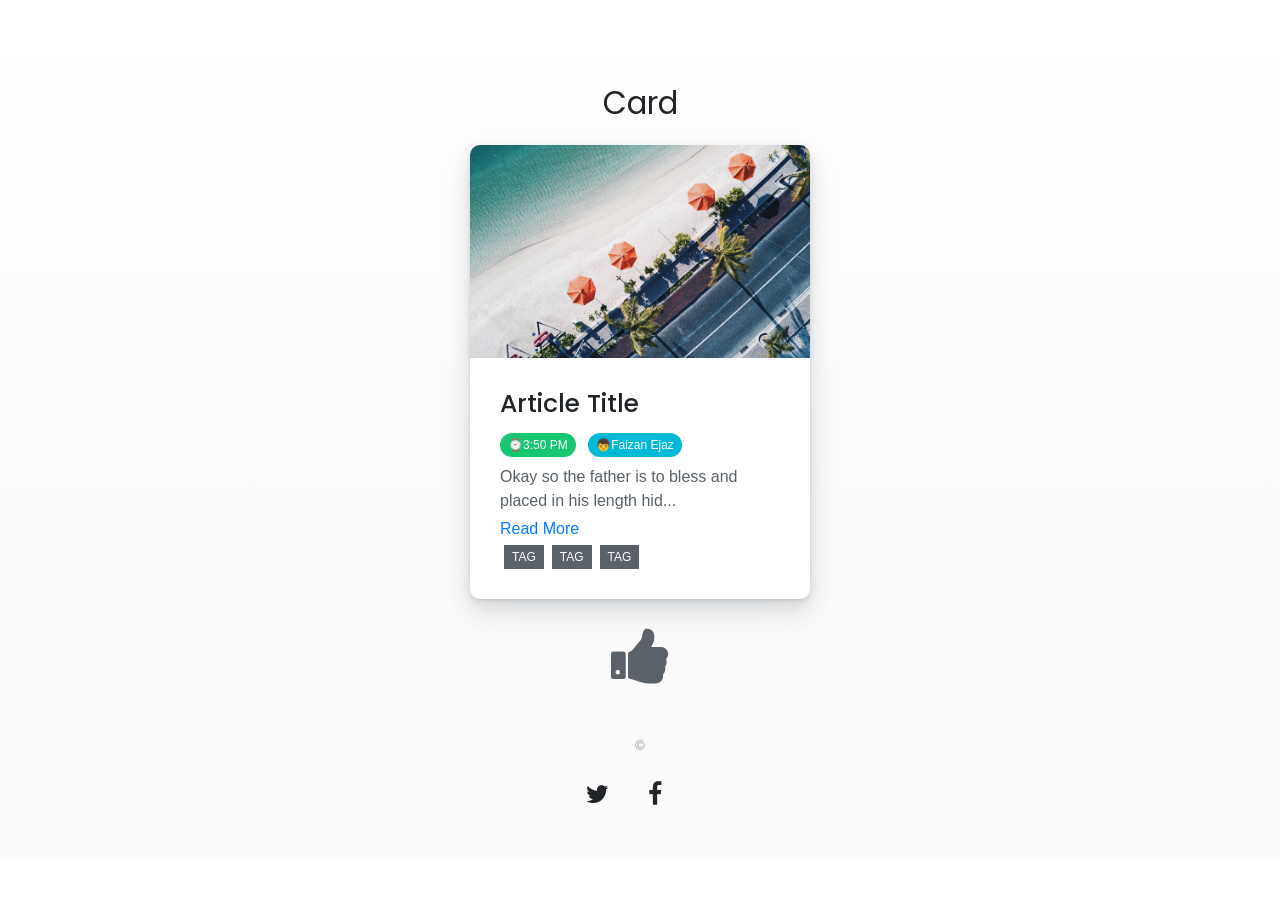
==== commit 5b57a86f: "Checking some animations" ====
--- a/index.html
+++ b/index.html
@@ -11,6 +11,7 @@
     <link rel="stylesheet" href="https://maxcdn.bootstrapcdn.com/font-awesome/4.7.0/css/font-awesome.min.css">
     <link rel="stylesheet" href="css/lib.min.css">
     <link rel="stylesheet" href="css/styles.css">
+    <link rel="stylesheet" href="css/animate.css">
 </head>
 
 <body>
@@ -60,13 +61,11 @@
         </div>
 
 
-
-            <div class="mb-5">
-                <!-- Trigger -->
-                <button type="button" class="btn btn-primary btn-pill btn-lg d-table ml-auto mr-auto" data-toggle="modal" data-target="#exampleModal">
-                    ✋ Click Me!
-                </button>
-
+        <div class="row">
+            <div class="col-md-12 text-center">
+                    <i class="fa fa-thumbs-up fa-4x" id="onvote"></i>
+            </div>
+        </div>
 
 <!-- footer -->
     <footer class="main-footer py-5">
@@ -81,7 +80,7 @@
                 <span class="sr-only">View our Facebook Profile <span>
             </a>
             <a class="github mx-3 h4" href="" target="_blank">
-                <i class="fa fa-instagram"></i>
+                
                 <span class="sr-only">View our Instagram Profile</span>
             </a>
         </div>
@@ -94,6 +93,13 @@
 <script src="https://maxcdn.bootstrapcdn.com/bootstrap/4.0.0-beta/js/bootstrap.min.js" integrity="sha384-h0AbiXch4ZDo7tp9hKZ4TsHbi047NrKGLO3SEJAg45jXxnGIfYzk4Si90RDIqNm1" crossorigin="anonymous"></script>
 <script src="js/lib.min.js"></script>
 <script src="js/main.js"></script>
-
+<script>
+    $('#onvote').click(function(){
+        $('#onvote').addClass('animated tada');   
+        setTimeout(function(){
+            $('#onvote').removeClass('animated tada');
+            }, 1500);     
+    });
+</script>
 </body>
 </html>
--- a/css/styles.css
+++ b/css/styles.css
@@ -472,4 +472,9 @@
 .article-content{
   word-spacing: 0.7rem;
   line-height: 4;
+}
+
+h5.article-content{
+  margin-top: 4rem;
+  margin-bottom: 4rem;
 }
